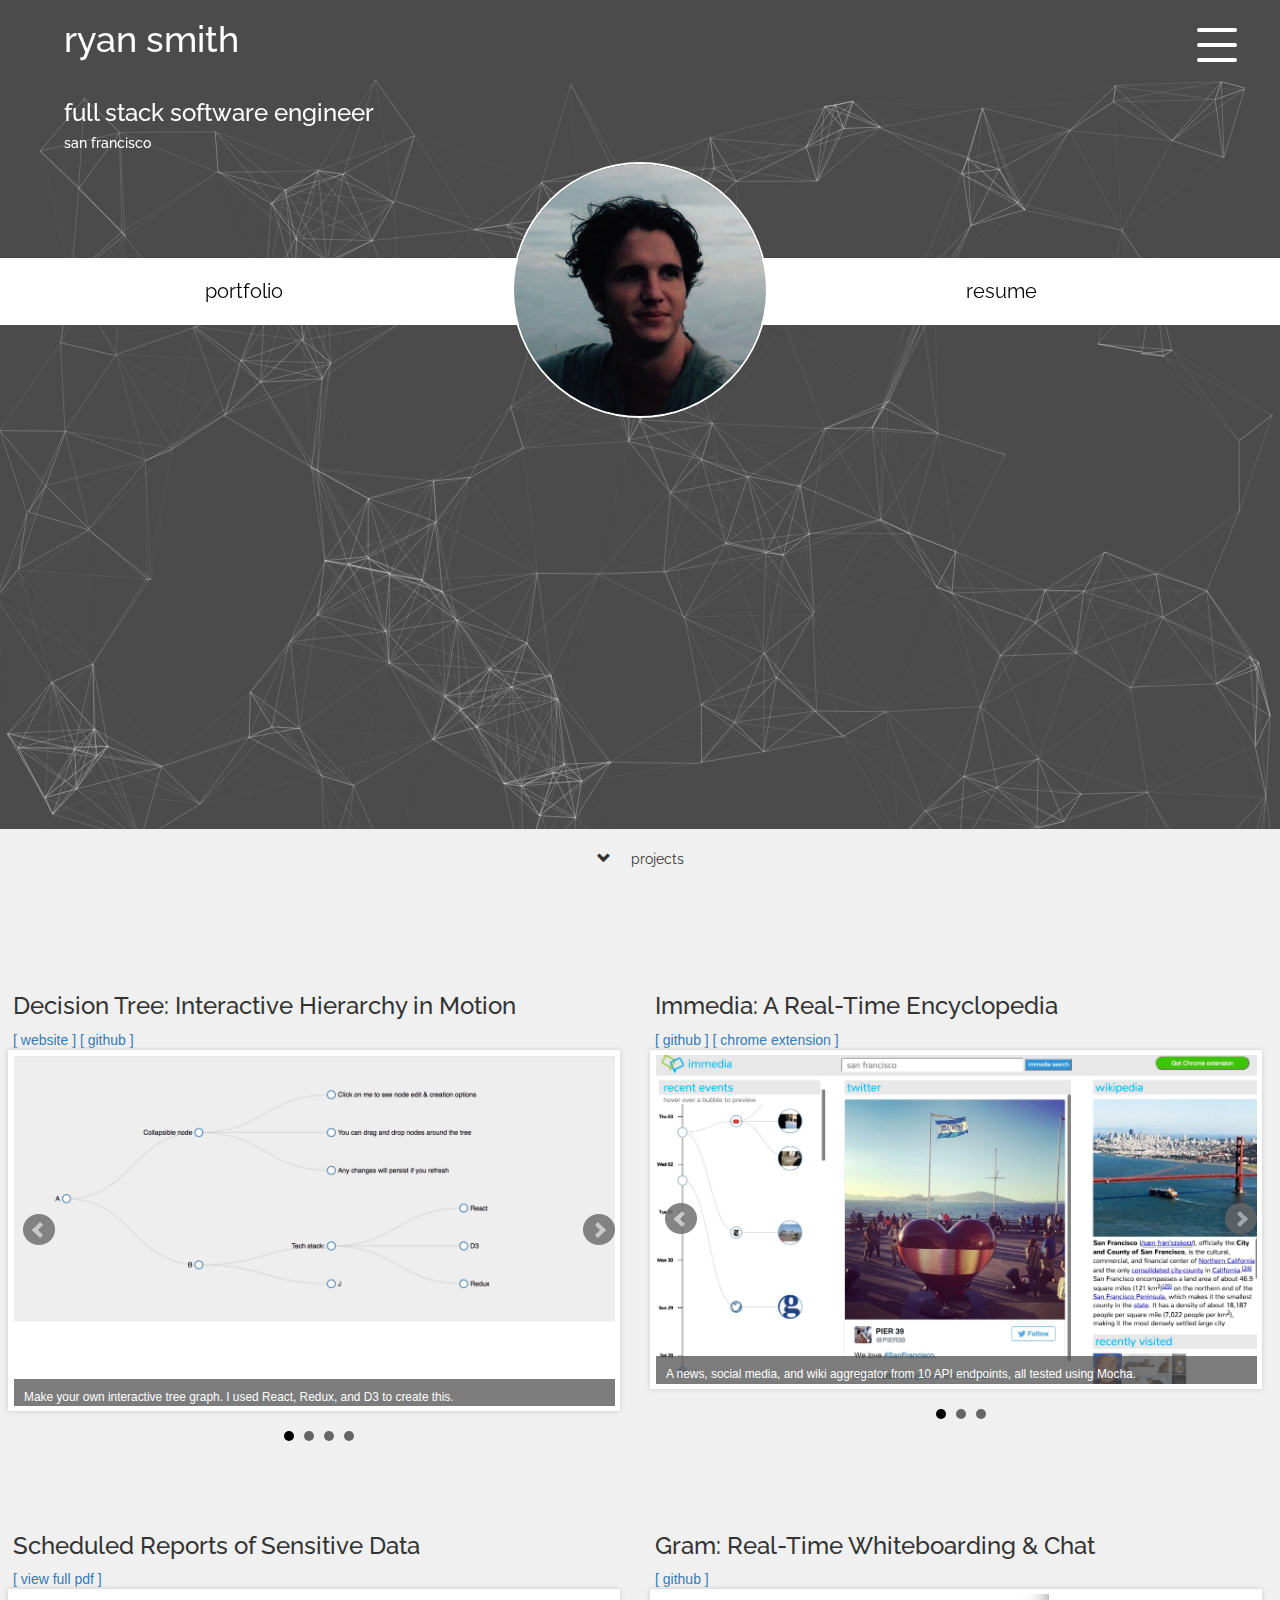
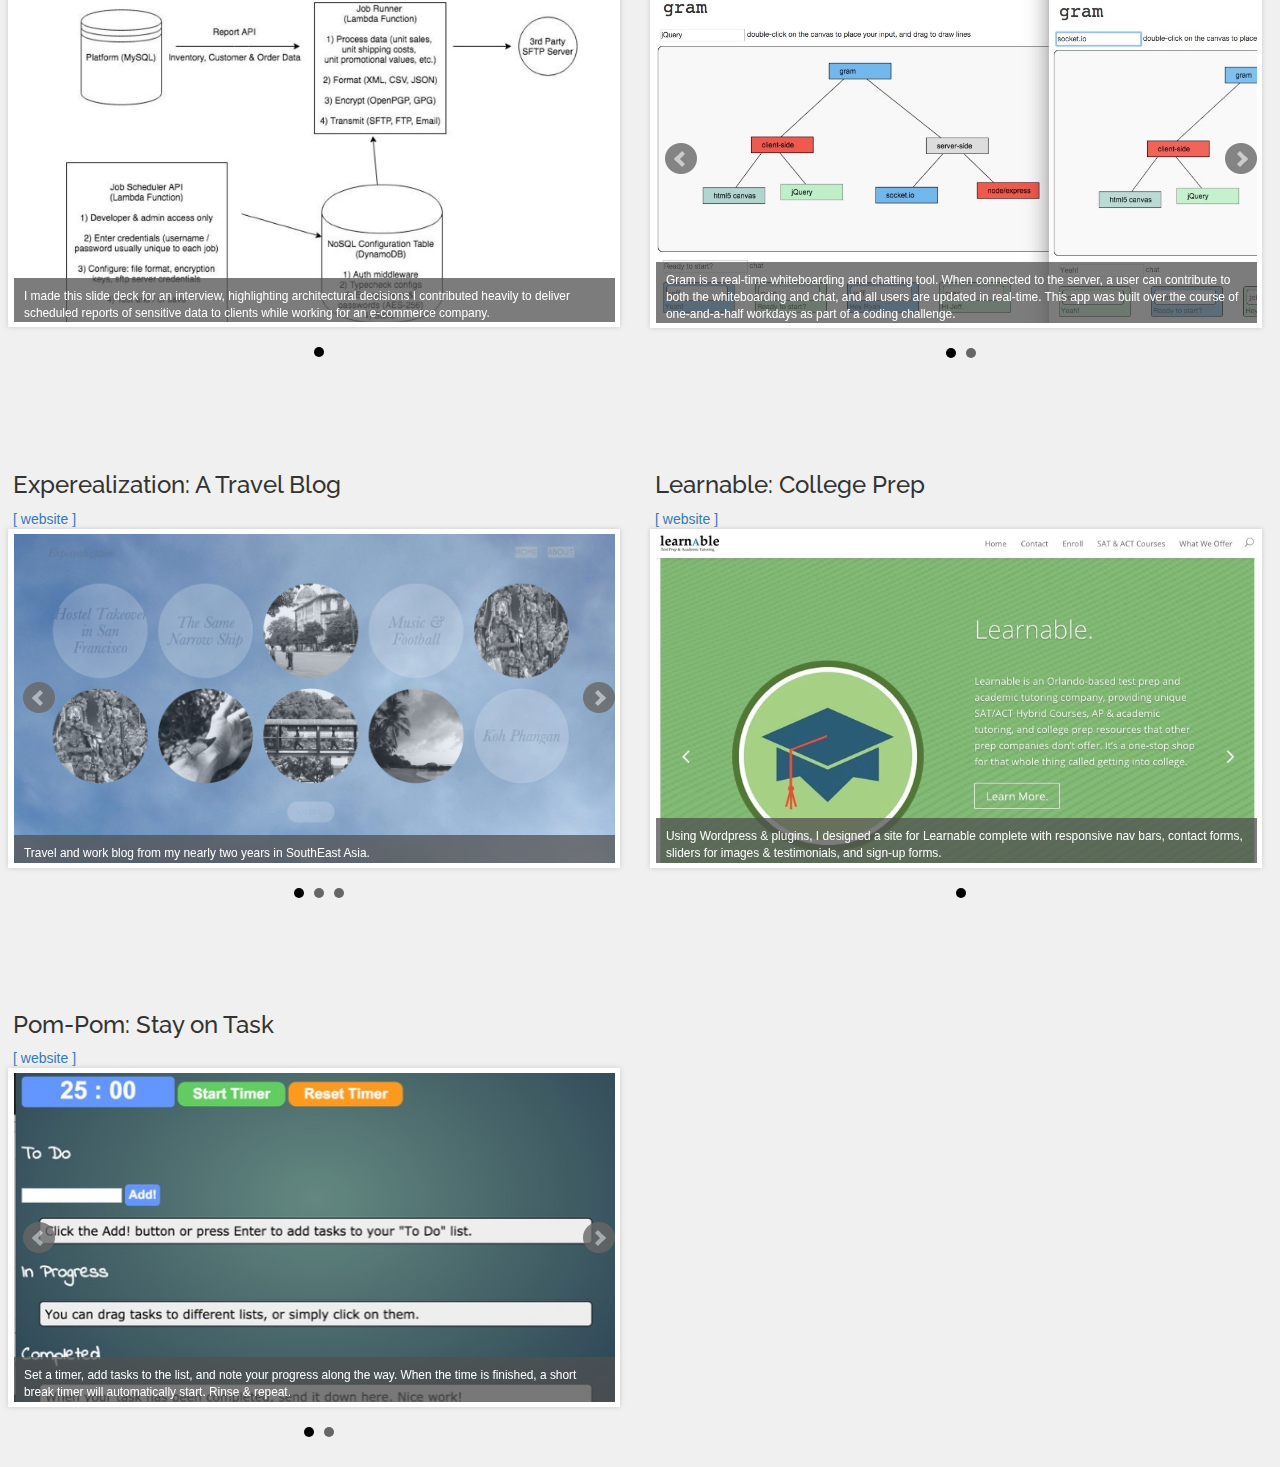
==== index.html @ ac46184a "remove broken links, reorder projects" ====
<html>
  <head>
    <title>Ryan Smith, Full Stack Software Engineer</title>
    
    <meta name="viewport" content="width=device-width, initial-scale=1.0, maximum-scale=1.0, user-scalable=no" />
    <meta name="MobileOptimized" content="width" />
    <meta name="HandheldFriendly" content="true" />

    <meta name="viewport" content="width=device-width, initial-scale=1.0, minimum-scale=1.0, user-scalable=no" />
    <meta name="MobileOptimized" content="width" />
    <meta name="HandheldFriendly" content="true" />

    <link rel='stylesheet' type='text/css' href='components/wow/css/libs/animate.css' />
    <link rel='stylesheet' type='text/css' href='components/bootstrap/dist/css/bootstrap.min.css' />
    <link rel='stylesheet' type='text/css' href='styles/styles.css' />
    <link href="components/jquery.bxslider/jquery.bxslider.css" rel="stylesheet" />
    <link href='https://fonts.googleapis.com/css?family=Volkhov' rel='stylesheet' type='text/css'>
    <link href='https://fonts.googleapis.com/css?family=Raleway' rel='stylesheet' type='text/css'>


  </head>

  <body>
      <div id='navbar'>
        <h1 class='welcome-text'>ryan smith</h1>
        <div class='open'><span class='cls'></span>
          <span>
            <ul class='sub-menu'>
              <li class='link-welcome'><p class='menu-text'>to the top!</p></li>
              <li class='link-portfolio'><p class='menu-text'>portfolio</p></li>
              <li class='link-resume'>
                <a class='menu-text' href='resume.pdf' target='_blank'>resume</a>
              </li>
            </ul>
          </span>
          <span class='cls'></span>
        </div>
      </div>
      
      <div id='welcome'>

        <div id="particles-js"></div>
        <h3 class='welcome-text sub-text'>full stack software engineer</h3>
        <h5 class='welcome-text sub-text'>san francisco</h5>
        
        <img class='img-circle portrait' src='./assets/ryan-smith.jpg'>
        <div id='welcome-panel'>
          <span class='welcome-text welcome-link left link-portfolio'>portfolio</span>
          <span class='welcome-text welcome-link right link-contact'>
            <a class='welcome-link' href='./assets/ryan-smith-resume-2021.pdf' target='_blank'>resume</a>
          </span>
        </div>
        <!-- <div id='d3chart'> -->
<!--         <div id='effect-radios'>
          <h4 class='welcome-text'>Choose Effect:</h4>
          <span class='radio-inline welcome-text'><input type='radio' name='optradio' value='particles'>particles</span>
          <span class='radio-inline welcome-text'><input type='radio' name='optradio' value='color-trail'>color trail</span>
          <span class='radio-inline welcome-text'><input type='radio' name='optradio' value='wavy-gravy'>wavy gravy</span>
        </div> -->
        
      </div>
      

      <div id='content' class='container-fluid'>

        <div class='text-center' id='down-to-projects'><span class='glyphicon glyphicon-chevron-down' id='down-arrow'></span>projects</div>

        <div id='projects'>

          <div class='project col-md-6' id='decision-tree'><h3 class='project-title'>Decision Tree: Interactive Hierarchy in Motion</h3>
            <a href='projects/decision-tree/index.html' target='_blank'>[ website ]</a>
            <a href='https://github.com/mtcrushmore/decision-tree' target='_blank'>[ github ]</a>
            <ul class="bxslider">
              <li><img src="assets/decision-tree/dt-1.jpg" title='Make your own interactive tree graph. I used React, Redux, and D3 to create this.' /></li>
              <li><img src="assets/decision-tree/dt-2.jpg" title='Freely create and edit nodes to fit your needs. Mark as complete or delete, or MOVE nodes around the tree.' /></li>
              <li><img src="assets/decision-tree/dt-3.jpg" title="Collapse nodes into easy-to-view subtrees. The more subnodes, the bigger the collapsed node will be." /></li>
              <li><img src="assets/decision-tree/dt-4.jpg" title="All interactions are redux actions, with a pre-state, dispatched action, and post-state." /></li>
            </ul>
          </div>

          <div class='project col-md-6'><h3 class='project-title'>Immedia: A Real-Time Encyclopedia</h3>
            <a href='https://github.com/The-Undefineds/immedia' target='_blank'>[ github ]</a>
            <a href='https://chrome.google.com/webstore/detail/immedia/ddmeolhbdfjcojlhhbhlanflfgpcfdeg?hl=en-US&gl=US' target='_blank'>
              [ chrome extension ]</a>
            <ul class="bxslider">
              <li><img src="assets/immedia/immedia1.jpg" title='A news, social media, and wiki aggregator from 10 API endpoints, all tested using Mocha.' /></li>
              <li><img src="assets/immedia/immedia2.jpg" title='Gorgeous, interactive content graphs and embedded content from the likes of Twitter and YouTube using D3.js & React.' /></li>
              <li><img src="assets/immedia/immedia3.jpg" title="A Chrome extension that embeds on all Wikipedia articles, blending Wikipedia's depth with Immedia's recency." /></li>
            </ul>
          </div>

          <div class='project col-md-6'><h3 class='project-title'>Scheduled Reports of Sensitive Data</h3>
            <a href='assets/ryan-smith-scheduled-reports.pdf' target='_blank'>[ view full pdf ]</a>
            <ul class="bxslider">
              <li><img src="assets/scheduled-reports/ryan-smith-scheduled-reports.jpg" title='I made this slide deck for an interview, highlighting architectural decisions I contributed heavily to deliver scheduled reports of sensitive data to clients while working for an e-commerce company.' /></li>
            </ul>
          </div>

          <div class='project col-md-6'><h3 class='project-title'>Gram: Real-Time Whiteboarding & Chat</h3>
            <a href='https://github.com/mtcrushmmore/gram' target='_blank'>[ github ]</a>
            <ul class="bxslider">
              <li><img src='assets/gram/gram1.jpg' title='Gram is a real-time whiteboarding and chatting tool. When connected to the server, a user can contribute to both the whiteboarding and chat, and all users are updated in real-time. This app was built over the course of one-and-a-half workdays as part of a coding challenge.'/></li>
              <li><img src='assets/gram/gram2.jpg' title='To achieve this cross-browser and cross-device functionality, Gram uses Node/Express and Socket.io on the back-end, and HTML5 Canvas, jQuery, and Socket.io on the front-end. '/></li>
            </ul>
          </div>

          <div class='project col-md-6'><h3 class='project-title'>Experealization: A Travel Blog</h3>
            <a href='http://experealization.wordpress.com' target='_blank'>[ website ]</a>
            <ul class="bxslider">
              <li><img src='assets/experealization/exp1.jpg' title='Travel and work blog from my nearly two years in SouthEast Asia.'/></li>
              <li><img src='assets/experealization/exp2.jpg' title='Designed using Wordpress, the blog chronicles stories and photography across seven countries.'/></li>
              <li><img src='assets/experealization/exp3.jpg' title='This site sparked my interest in web design.'/></li>
            </ul>
          </div>

          <div class='project col-md-6'><h3 class='project-title'>Learnable: College Prep</h3>
            <a target='_blank'>[ website ]</a>
            <ul class="bxslider">
              <li><img src='assets/learnable/learnable2.jpg' title='Using Wordpress & plugins, I designed a site for Learnable complete with responsive nav bars, contact forms, sliders for images & testimonials, and sign-up forms.'/></li>
            </ul>
          </div>

          <div class='project col-md-6'><h3 class='project-title'>Pom-Pom: Stay on Task</h3>
            <a href='projects/pom-pom/pompom.html' target='_blank'>[ website ]</a>
            <ul class="bxslider">
              <li><img src='assets/pompom/pompom1.jpg' title='Set a timer, add tasks to the list, and note your progress along the way. When the time is finished, a short break timer will automatically start. Rinse & repeat.'/></li>
              <li><img src='assets/pompom/pompom2.jpg' title='Simply click items in the list to move it to the next, or drag & drop. You can pause the timer if you need to. Built with jQuery & jQuery UI.'/></li>
            </ul>
          </div>

        </div>  

<!--     <div id='about' class='wow fadeInUp'>
        <img src='./assets/ryan-smith-contrast.jpg' class='img-circle myPhoto'>
        <h4 class='text black about-text'>
          <p>
            There is nothing better than thinking up something and then making it a reality. For me, it's making tools to help others create, connect, and share. After working in the education world for several years (including over a year in SE Asia teaching English), I moved out to San Francisco to pursue software engineering. I've worked on mission-critical, production-grade web applications ever since.

            My main drive is making lives easier for clients, end-users, and of course, developers, with intuitive experiences and tools that can multiply everything from end-user acquisition & conversion to developer productivity.
          </p>

          <p>This site was built from scratch using jQuery, Bootstrap, and ParticleJS.</p>
        </h4>
        
<!--         <div id='contact' class='wow fadeInUp'>
          <a class='col-md-3' href='mailto:ryanthesmith@gmail.com' alt='resume' class='text' target='_blank'><img style='margin-top: -8px' src='assets/footer/email.png' width='30%'></a>
          <a class='col-md-3' href='http://linkedin.com/in/helloimryansmith' alt='linkedIn' class='text' target='_blank'><img src='assets/footer/linkedin.png' width='45%' style='margin-top:-3%'></a>
          <a class='col-md-3' href='https://github.com/mtcrushmore' alt='github' class='text' target='_blank'><img src='assets/footer/github.png' width='60%' style='margin-left: -8%'></a>
        </div> -->

<!--         <div id='footer'>
          <h3 class='footer-text'> ryan smith | ryanthesmith@gmail.com | san francisco </h3>
        </div> -->
    </div> -->
  
  </div>


  </body>

  <script src='components/d3/d3.min.js'></script>
  <script src='components/jquery/dist/jquery.min.js'></script>
  <script src='components/wow/dist/wow.min.js'></script>
  <script src="components/jquery.bxslider/jquery.bxslider.min.js"></script>
  <script src="components/particles.js-master/particles.js"></script>

  
  <script src='app.js'></script>
  <!-- // <script src='particleMouse.js'></script> -->
  <!-- // <script src='d3chart.js'></script> -->
  <!-- // <script src='steamGraph.js'></script> -->

</html>
---- styles/styles.css ----
body {
  display: inline-block;
  height: 100%;
  /*padding-top: 80px;*/
}

.text {
  font-family: 'Volkhov', serif;
  color: white;
  margin: 5%;
}

.black {
  color:black;
}

canvas {
  width: 100%;
  z-index: -1;
  position: fixed;
}

img {
  max-width: 100%;
  height: auto;
  display: block;
}

#navbar {
  position: fixed;
  height: 80px;
  z-index: 5;
  width: 100%;
  background: rgba(30,30,30,0.8);
}

#welcome {
  top: 80px;
  width: 100%;
  height: 100%;
  background: rgba(30,30,30,0.8);
  position: fixed;
  overflow: scroll;
}

.welcome-text {
  /*font-family: 'Volkhov', serif;*/
  font-family: 'Raleway', sans-serif;
  color: white;
  margin-left: 5%;
}

.portrait {
  margin: 0 auto;
  width: 20%;
  /*z-index:-2;*/
  position: relative;
  border: solid white 2px;
}

#welcome-panel {
  width: 100%;
  margin: 0 auto;
  margin-top: -12.5%;
  background: white;
  padding: 1.5%;
}

.welcome-link,
.welcome-link:hover {
  color: black;
  font-size: 20px;
  cursor: pointer;
  text-decoration: none;
}

.left {
  margin-left: 15%;
}

.right {
  float: right;
  margin-right: 18%;
}

#effect-radios {
  margin-left: 5%;
  top: 90%;
}

#content {
  position: relative;
  top: 94%;
}

.container-fluid {
  margin: -17px;
}

#projects, #about {
  padding-top: 20px;
}

#projects {
  display: inline-block;
  background-color: #F0F0F0;
  width:100%;
}

#down-to-projects {
  background-color: #F0F0F0;
  font-family: 'Raleway', sans-serif;
  height: 60px;
  padding-top: 20px;
  cursor: pointer;
}

#down-arrow {
  margin-right: 20px;
}

#projects #decision-tree {
  height: 475px;
}

.project-title {
  font-family: 'Raleway', sans-serif;
}

.project {
  margin-top: 5%;
}

.col-md-3 {
  margin-top: 5%;
}

.contact-text {
  font-family: 'Raleway', sans-serif;
  color: white;
  position: absolute;
  margin: 20px;
  margin-top: -5%;
}

#about {
  background: url('http://maintenance.io/wp-content/uploads/2014/09/Blurred-Background1.jpg');
  position: relative;
  padding: 2%;
}

.about-text {
  margin: 5%;
  margin-top: 15%;
}

#contact {
  margin-bottom:10%;
  margin-left:10%;
  /*margin-top: 7%;*/
  height: 200px;
  width: 100%;
  display: inline-block;
}

.myPhoto {
  float:left;
  margin: 5%;
  margin-top: 15%;
}

li {
  margin-left: -39px;
}

#footer {
  /*position: fixed;*/
  /*height: 80px;*/
  /*margin-left: -15%;*/
  z-index: 5;
  width: 100%;
  /*height: 60%;*/
  margin-bottom: 50%;
  background: rgba(30,30,30,0.8);
  float: bottom;
}

.open {
  position: fixed;
  top: 15px;
  right: 40px;
  width: 50px;
  height: 50px;
  display: block;
  cursor: pointer;
  transition: opacity 0.2s linear;
  z-index: 100;
}

.open:hover { 
  opacity: 0.8; 
}

.open span {
  display: block;
  float: left;
  clear: both;
  height: 4px;
  width: 40px;
  border-radius: 40px;
  background: #fff;
  position: absolute;
  right: 3px;
  top: 3px;
  overflow: hidden;
  transition: all 0.4s ease;
}

.open span:nth-child(1) {
  margin-top: 10px;
  /*z-index: 9;*/
}

.open span:nth-child(2) { margin-top: 25px; }

.open span:nth-child(3) { margin-top: 40px; }

.sub-menu {
  transition: all 0.8s cubic-bezier(0.68, -0.55, 0.265, 1.55);
  height: 0;
  width: 0;
  right: 0;
  top: 0;
  position: absolute;
  background-color: rgba(30,30,30,0.5);
  border-radius: 50%;
  z-index: 18;
  overflow: hidden;
}

.sub-menu li {
  display: block;
  float: right;
  clear: both;
  height: auto;
  margin-right: -160px;
  transition: all 0.5s cubic-bezier(0.68, -0.55, 0.265, 1.55);
}

.sub-menu li:first-child { margin-top: 180px; }

.sub-menu li:nth-child(1) { -webkit-transition-delay: 0.05s; }

.sub-menu li:nth-child(2) { -webkit-transition-delay: 0.10s; }

.sub-menu li:nth-child(3) { -webkit-transition-delay: 0.15s; }

.sub-menu li:nth-child(4) { -webkit-transition-delay: 0.20s; }

.sub-menu li:nth-child(5) { -webkit-transition-delay: 0.25s; }

.menu-text,
.menu-text:hover {
  color: #fff;
  font-family: 'Lato', Arial, Helvetica, sans-serif;
  font-size: 16px;
  width: 100%;
  display: block;
  float: left;
  line-height: 40px;
  margin-top: 20px;
  text-decoration: none!important;
}

.opened .sub-menu {
  opacity: 1;
  height: 400px;
  width: 400px;
}

.opened span:nth-child(2) { overflow: visible; }

.opened span:nth-child(1),
.opened span:nth-child(3) {
  z-index: 100;
  transform: rotate(45deg);
}

.opened span:nth-child(1) { transform: rotate(45deg) translateY(12px) translateX(12px); }

.opened span:nth-child(2) {
  height: 400px;
  width: 400px;
  right: -160px;
  top: -160px;
  border-radius: 50%;
  background-color: rgba(30,30,30,0.5);
}

.opened span:nth-child(3) { transform: rotate(-45deg) translateY(-10px) translateX(10px); }

.opened li { margin-right: 168px; }

/*rect {
  fill: none;
  pointer-events: all;
}

circle {
  fill: none;
  stroke-width: 2.5px;
}*/

/*.link {
  fill: none;
  stroke: #666;
  stroke-width: 1.5px;
}*/

/*.node circle {
  fill: #ccc;
  stroke: #fff;
  stroke-width: 1.5px;
}*/

/*text {
  font: 14px sans-serif white;
  fill: white;
  pointer-events: none;
}*/

/*.nodes circle {
  cursor: pointer;
}*/

/*.link, .arc {
  fill: none;
  stroke: #ccc;
  stroke-width: 0px;
}*/

/*#d3chart {
  margin-top: -10%;
}*/
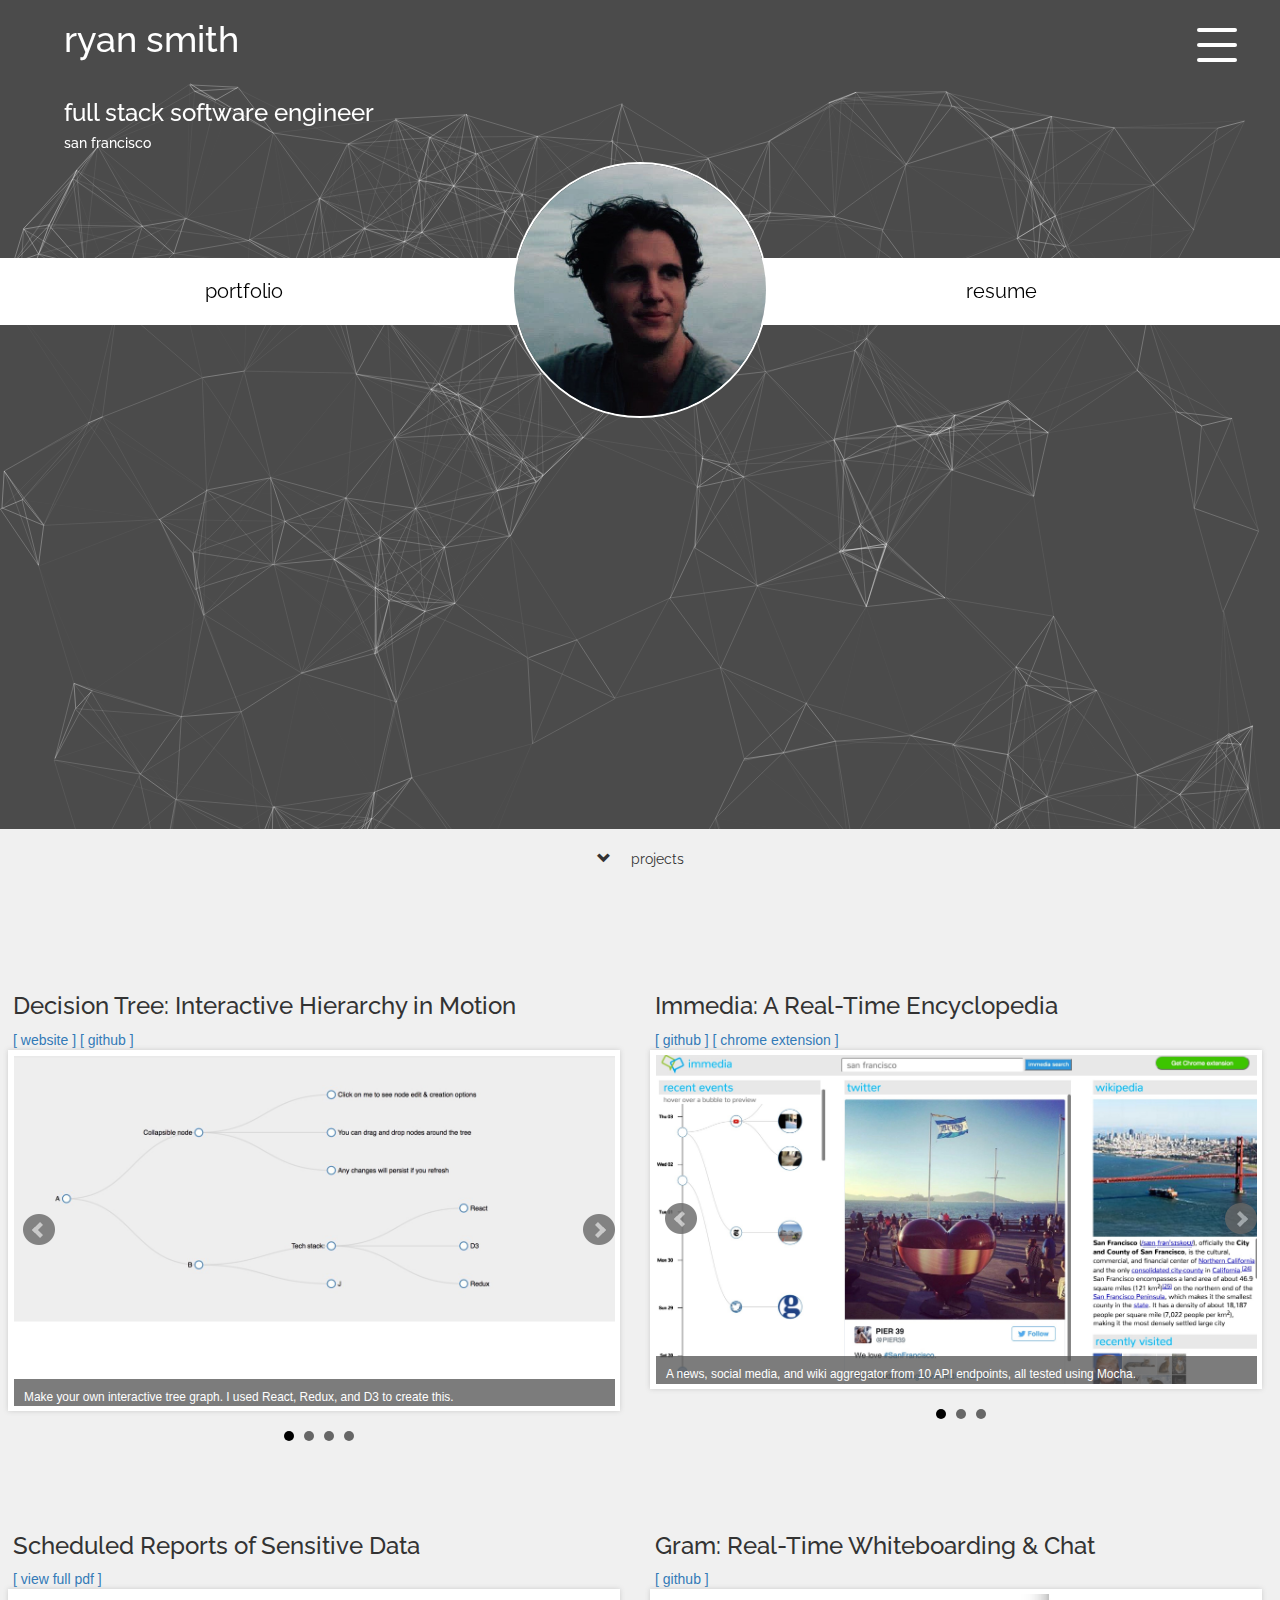
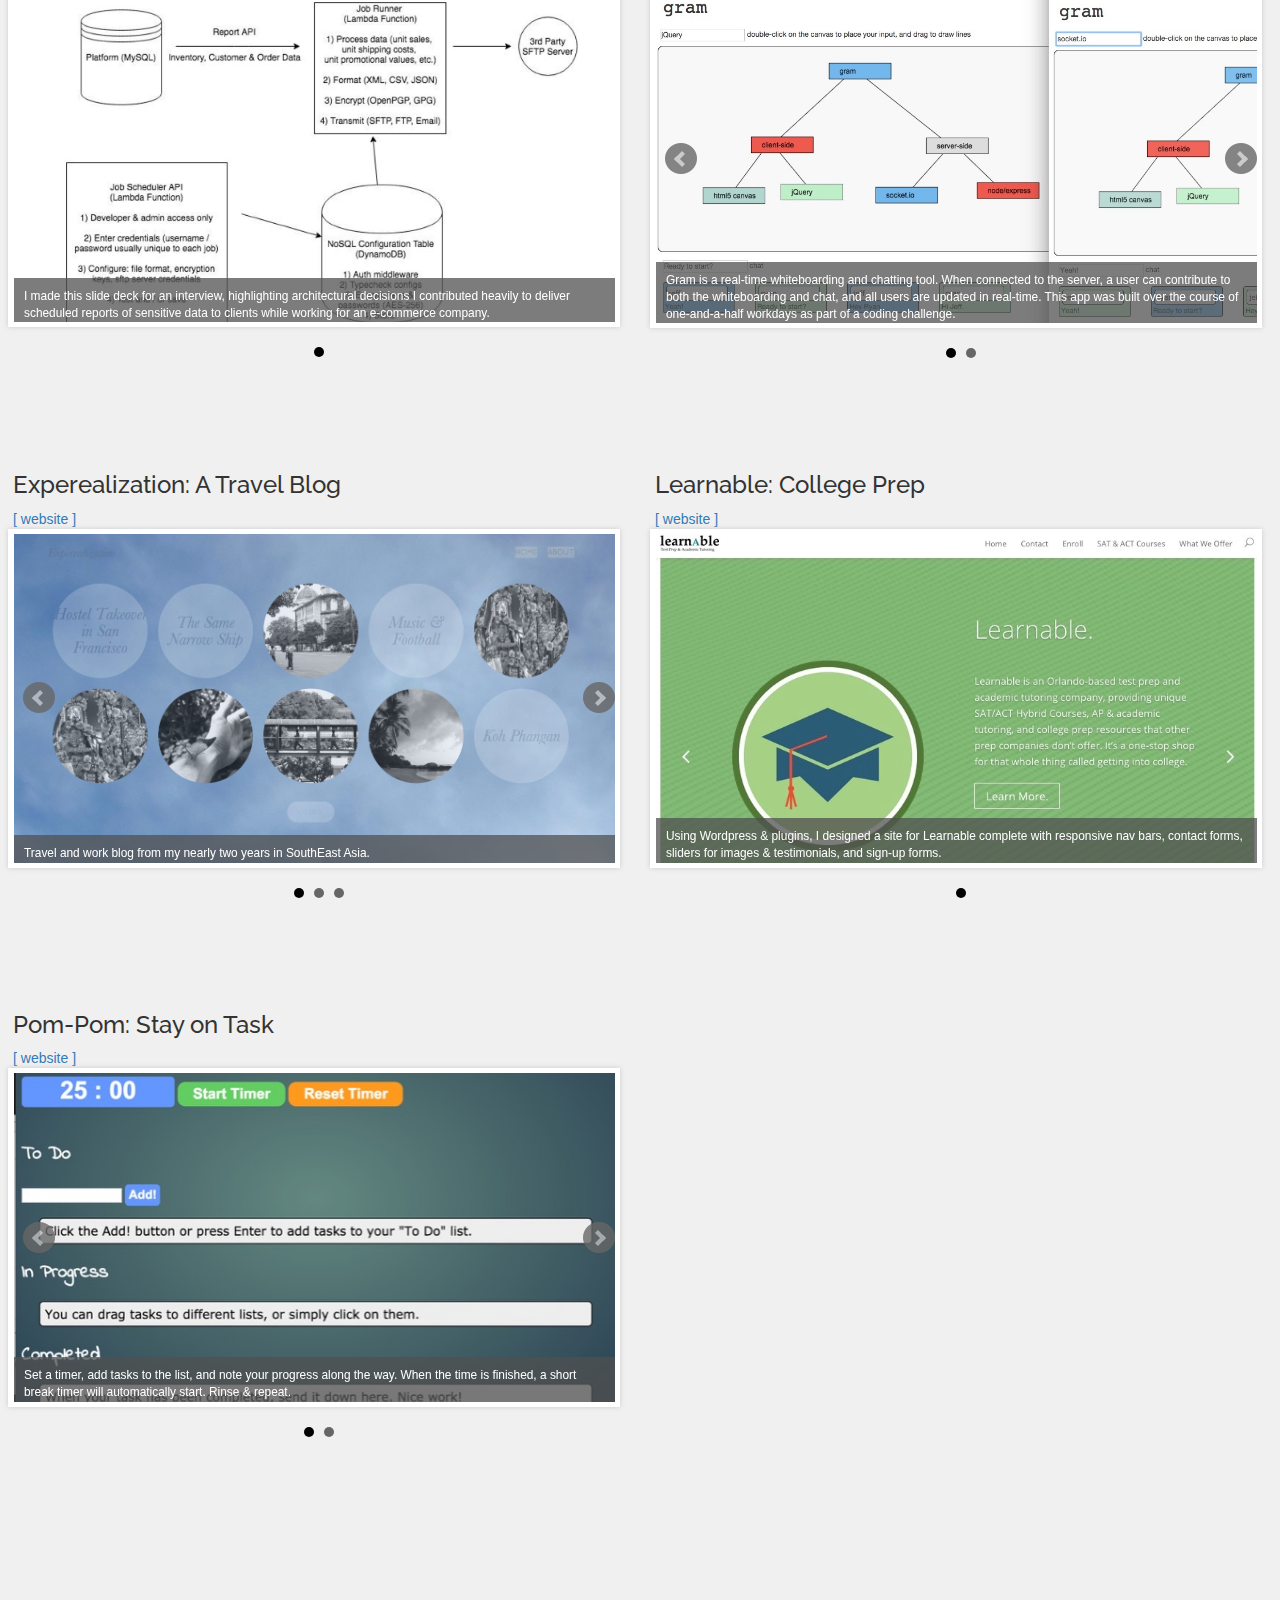
==== commit cd1df04e: "add github & linkedin links" ====
--- a/index.html
+++ b/index.html
@@ -128,31 +128,12 @@
             </ul>
           </div>
 
+          <div id='contact' class='wow fadeInUp project'>
+            <a class='col-md-6' href='http://linkedin.com/in/helloimryansmith' alt='linkedIn' class='text' target='_blank'><img src='assets/footer/linkedin.png' width='45%' style='margin:-3% 0 0 5%'></a>
+            <a class='col-md-6' href='https://github.com/mtcrushmore' alt='github' class='text' target='_blank'><img src='assets/footer/github.png' width='25%' style='margin: -8% 25% 0 0'></a>
+          </div>
+
         </div>  
-
-<!--     <div id='about' class='wow fadeInUp'>
-        <img src='./assets/ryan-smith-contrast.jpg' class='img-circle myPhoto'>
-        <h4 class='text black about-text'>
-          <p>
-            There is nothing better than thinking up something and then making it a reality. For me, it's making tools to help others create, connect, and share. After working in the education world for several years (including over a year in SE Asia teaching English), I moved out to San Francisco to pursue software engineering. I've worked on mission-critical, production-grade web applications ever since.
-
-            My main drive is making lives easier for clients, end-users, and of course, developers, with intuitive experiences and tools that can multiply everything from end-user acquisition & conversion to developer productivity.
-          </p>
-
-          <p>This site was built from scratch using jQuery, Bootstrap, and ParticleJS.</p>
-        </h4>
-        
-<!--         <div id='contact' class='wow fadeInUp'>
-          <a class='col-md-3' href='mailto:ryanthesmith@gmail.com' alt='resume' class='text' target='_blank'><img style='margin-top: -8px' src='assets/footer/email.png' width='30%'></a>
-          <a class='col-md-3' href='http://linkedin.com/in/helloimryansmith' alt='linkedIn' class='text' target='_blank'><img src='assets/footer/linkedin.png' width='45%' style='margin-top:-3%'></a>
-          <a class='col-md-3' href='https://github.com/mtcrushmore' alt='github' class='text' target='_blank'><img src='assets/footer/github.png' width='60%' style='margin-left: -8%'></a>
-        </div> -->
-
-<!--         <div id='footer'>
-          <h3 class='footer-text'> ryan smith | ryanthesmith@gmail.com | san francisco </h3>
-        </div> -->
-    </div> -->
-  
   </div>
 
 
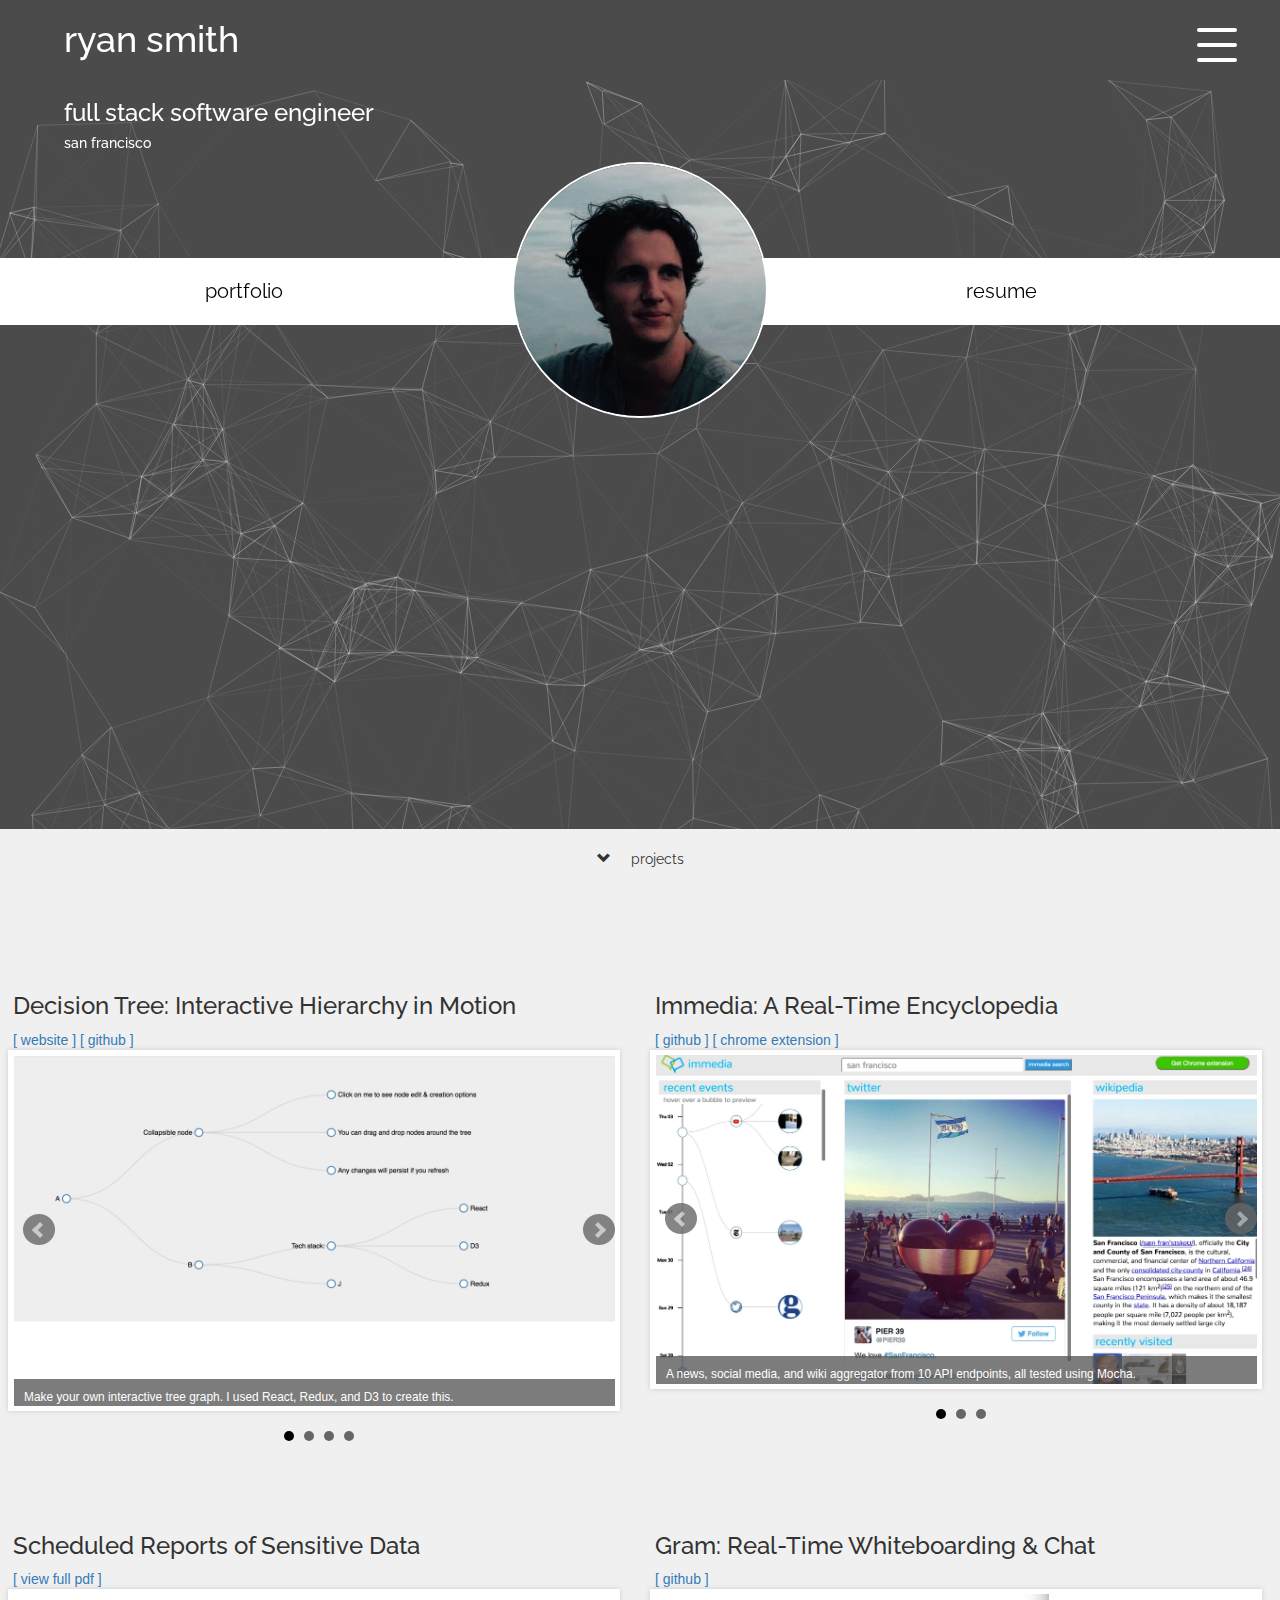
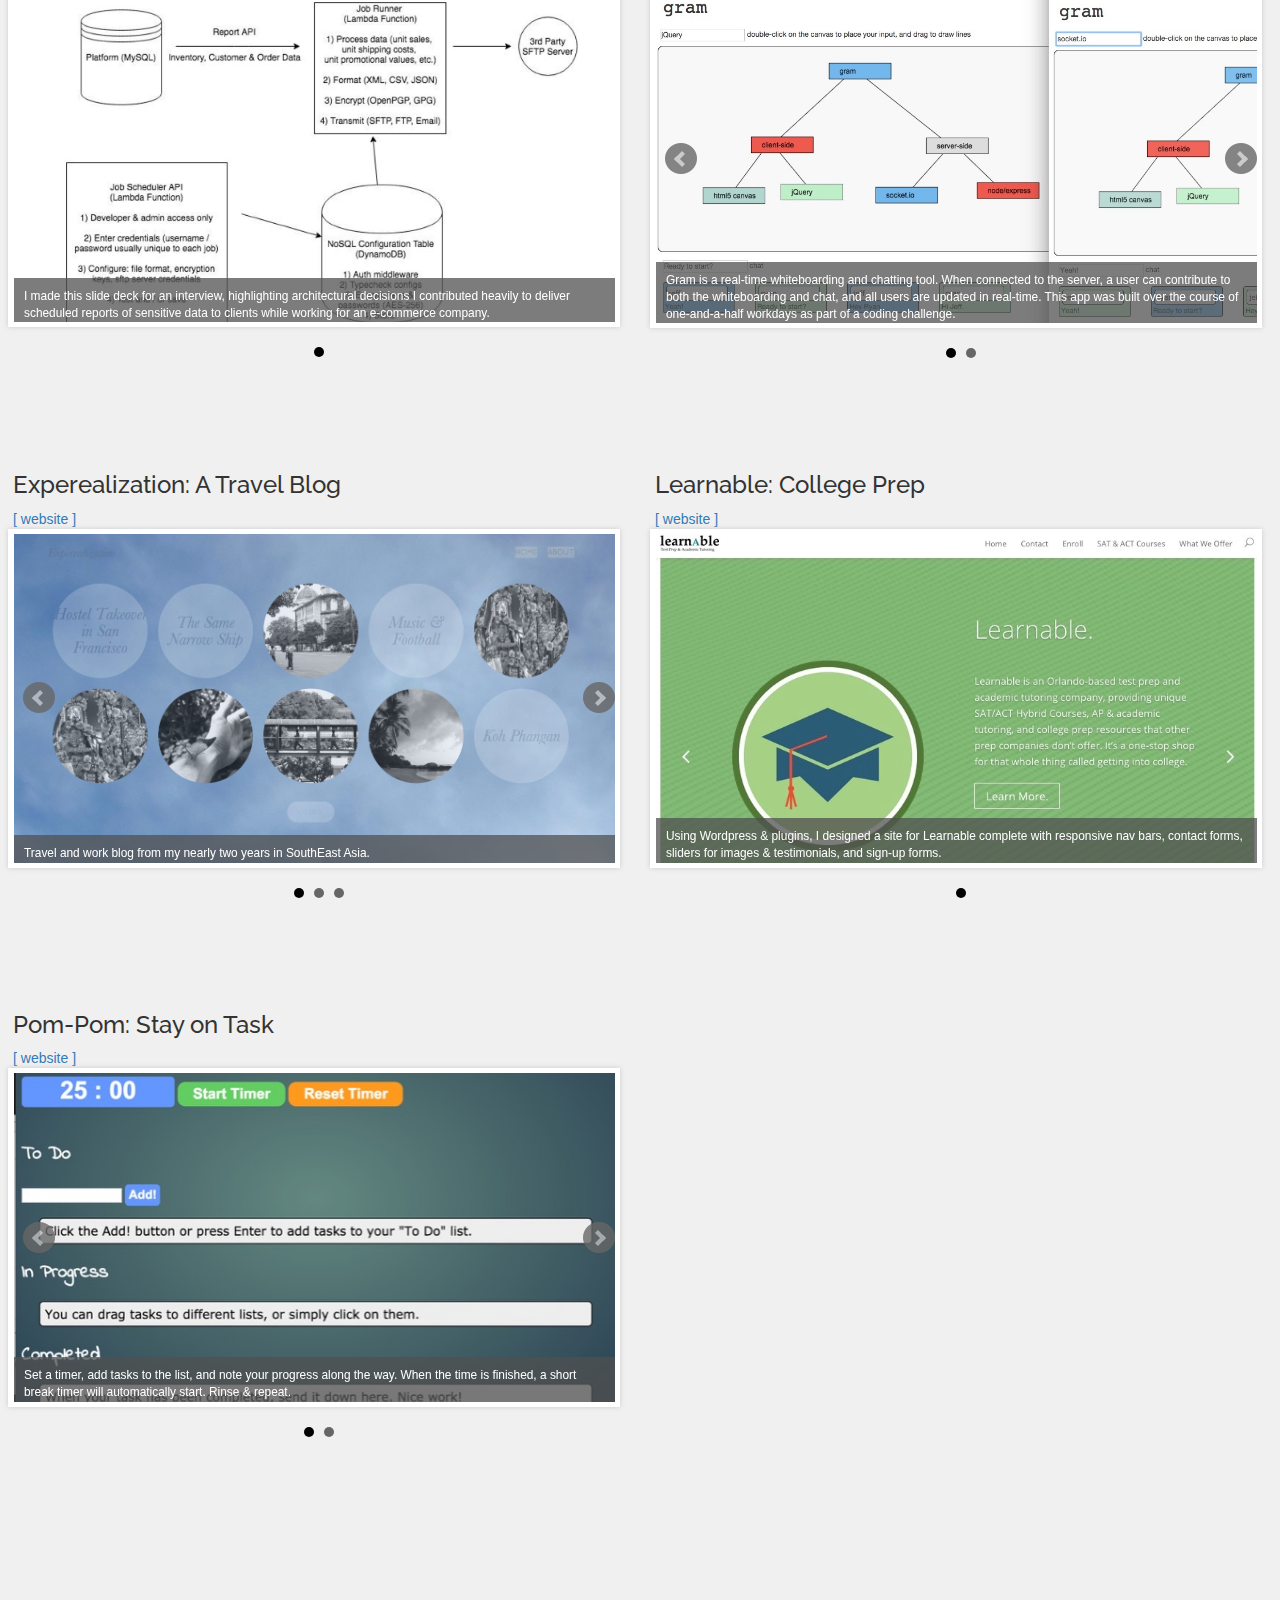
==== commit f930c86c: "fix top nav resume link" ====
--- a/index.html
+++ b/index.html
@@ -29,7 +29,7 @@
               <li class='link-welcome'><p class='menu-text'>to the top!</p></li>
               <li class='link-portfolio'><p class='menu-text'>portfolio</p></li>
               <li class='link-resume'>
-                <a class='menu-text' href='resume.pdf' target='_blank'>resume</a>
+                <a class='menu-text' href='./assets/ryan-smith-resume-2021.pdf' target='_blank'>resume</a>
               </li>
             </ul>
           </span>
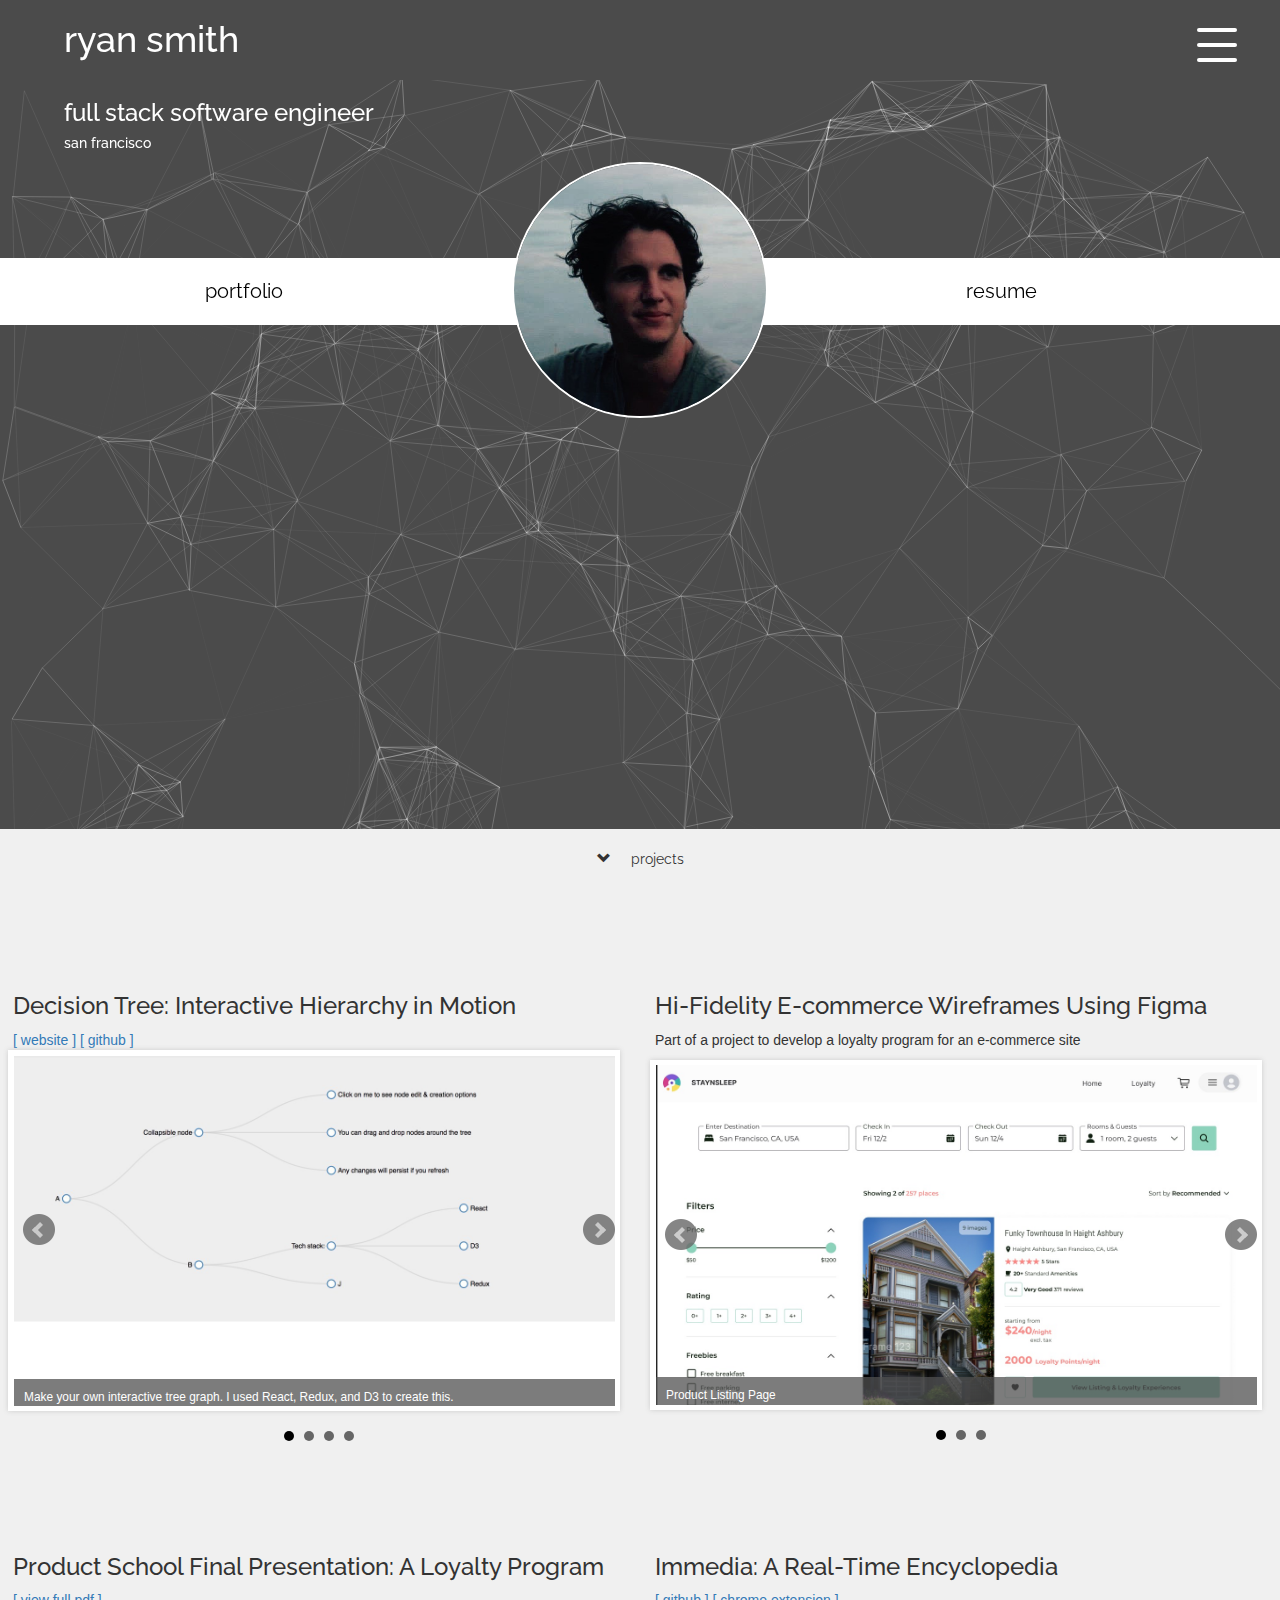
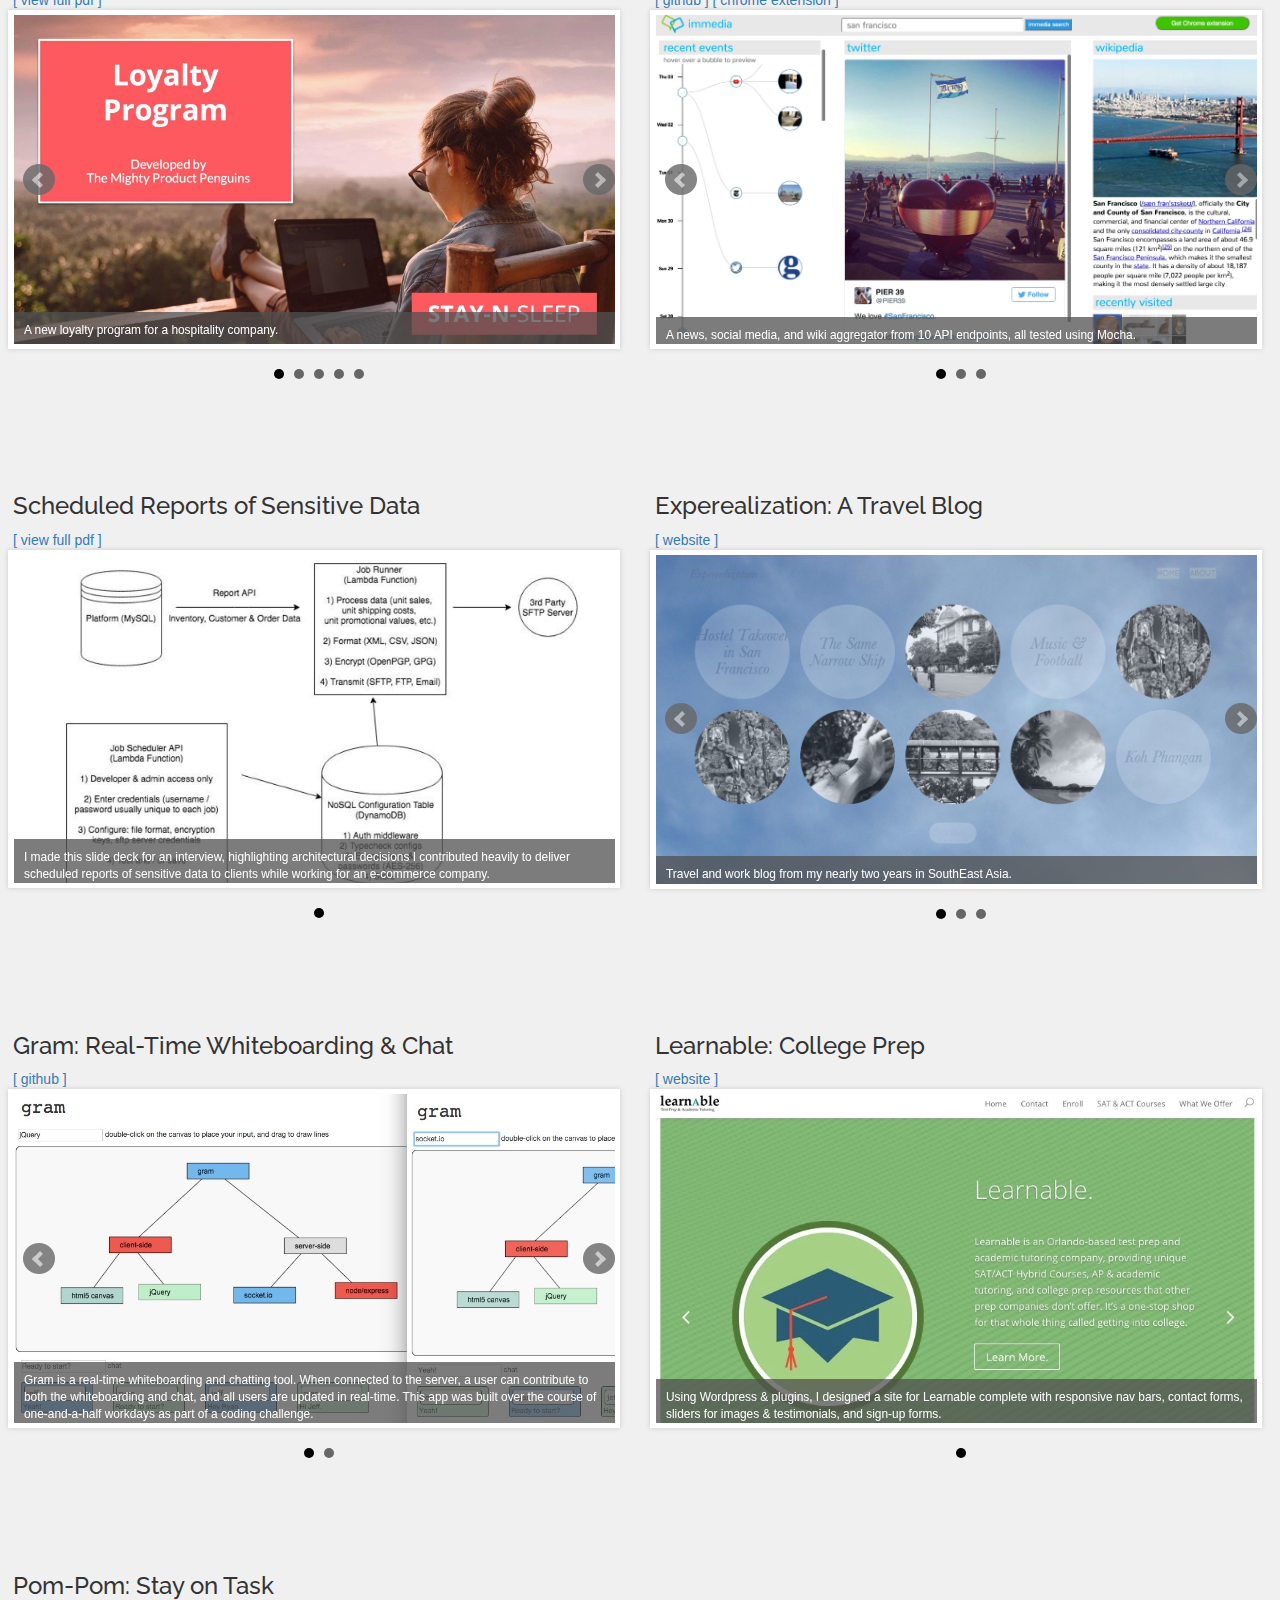
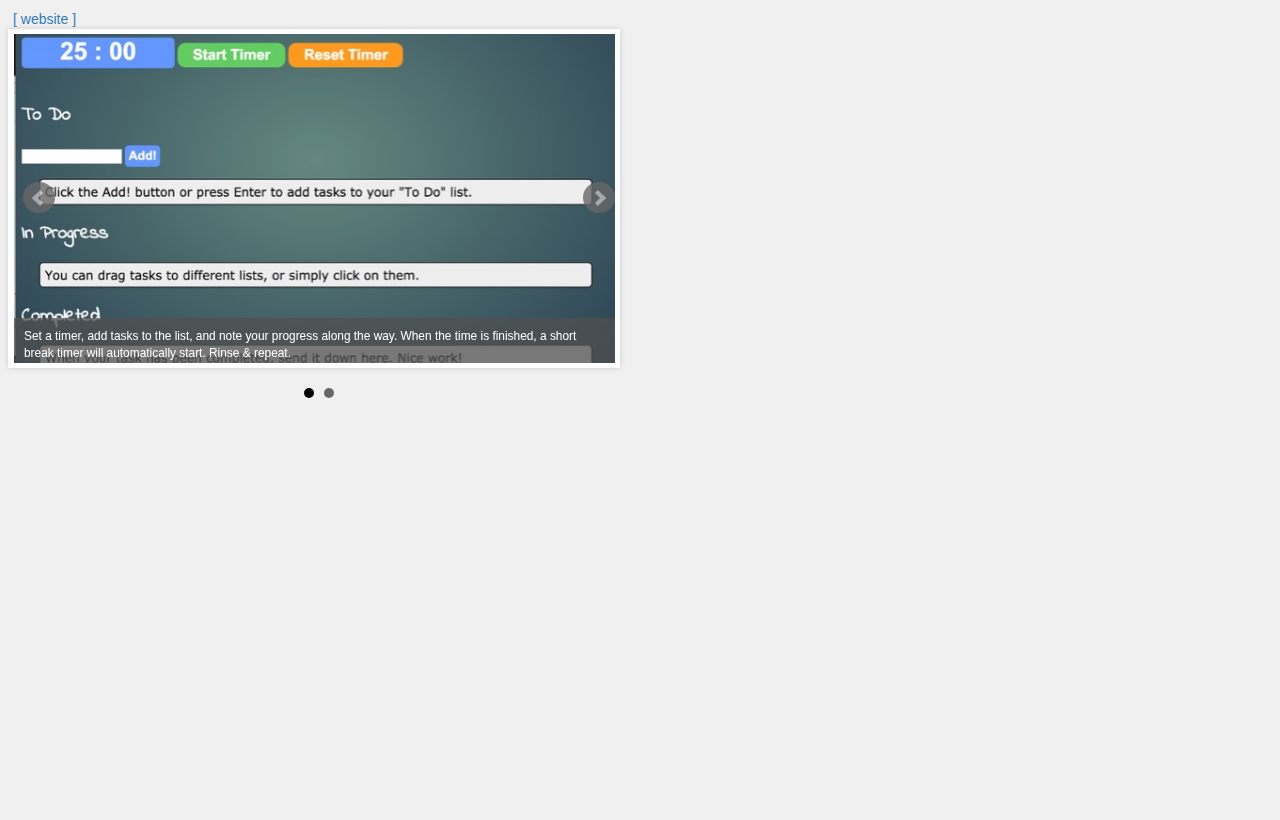
==== commit d607e1e5: "add product pres & wireframes" ====
--- a/index.html
+++ b/index.html
@@ -29,7 +29,7 @@
               <li class='link-welcome'><p class='menu-text'>to the top!</p></li>
               <li class='link-portfolio'><p class='menu-text'>portfolio</p></li>
               <li class='link-resume'>
-                <a class='menu-text' href='./assets/ryan-smith-resume-2021.pdf' target='_blank'>resume</a>
+                <a class='menu-text' href='./assets/ryan-smith-resume-2023.pdf' target='_blank'>resume</a>
               </li>
             </ul>
           </span>
@@ -47,7 +47,7 @@
         <div id='welcome-panel'>
           <span class='welcome-text welcome-link left link-portfolio'>portfolio</span>
           <span class='welcome-text welcome-link right link-contact'>
-            <a class='welcome-link' href='./assets/ryan-smith-resume-2021.pdf' target='_blank'>resume</a>
+            <a class='welcome-link' href='./assets/ryan-smith-resume-2023.pdf' target='_blank'>resume</a>
           </span>
         </div>
         <!-- <div id='d3chart'> -->
@@ -78,6 +78,26 @@
             </ul>
           </div>
 
+          <div class='project col-md-6'><h3 class='project-title'>Hi-Fidelity E-commerce Wireframes Using Figma</h3>
+            <div style="height: 30px">Part of a project to develop a loyalty program for an e-commerce site</div>
+            <ul class="bxslider">
+              <li><img src="assets/product-school/figma-1.jpg" title='Product Listing Page' /></li>
+              <li><img src="assets/product-school/figma-2.jpg" title='Corporate Admin Dashboard' /></li>
+              <li><img src="assets/product-school/figma-3.jpg" title='Prototype of Landing Page & Login/Signup Workflows' /></li>
+            </ul>
+          </div>
+
+          <div class='project col-md-6'><h3 class='project-title'>Product School Final Presentation: A Loyalty Program</h3>
+            <a href='assets/product-school/product-school-presentation.pdf' target='_blank'>[ view full pdf ]</a>
+            <ul class="bxslider">
+              <li><img src="assets/product-school/product-school-presentation-main.jpg" title='A new loyalty program for a hospitality company.' /></li>
+              <li><img src="assets/product-school/product-school-presentation-1.jpg" title='' /></li>
+              <li><img src="assets/product-school/product-school-presentation-2.jpg" title='' /></li>
+              <li><img src="assets/product-school/product-school-presentation-3.jpg" title='' /></li>
+              <li><img src="assets/product-school/product-school-presentation-4.jpg" title='' /></li>
+            </ul>
+          </div>
+
           <div class='project col-md-6'><h3 class='project-title'>Immedia: A Real-Time Encyclopedia</h3>
             <a href='https://github.com/The-Undefineds/immedia' target='_blank'>[ github ]</a>
             <a href='https://chrome.google.com/webstore/detail/immedia/ddmeolhbdfjcojlhhbhlanflfgpcfdeg?hl=en-US&gl=US' target='_blank'>
@@ -96,20 +116,20 @@
             </ul>
           </div>
 
-          <div class='project col-md-6'><h3 class='project-title'>Gram: Real-Time Whiteboarding & Chat</h3>
-            <a href='https://github.com/mtcrushmmore/gram' target='_blank'>[ github ]</a>
-            <ul class="bxslider">
-              <li><img src='assets/gram/gram1.jpg' title='Gram is a real-time whiteboarding and chatting tool. When connected to the server, a user can contribute to both the whiteboarding and chat, and all users are updated in real-time. This app was built over the course of one-and-a-half workdays as part of a coding challenge.'/></li>
-              <li><img src='assets/gram/gram2.jpg' title='To achieve this cross-browser and cross-device functionality, Gram uses Node/Express and Socket.io on the back-end, and HTML5 Canvas, jQuery, and Socket.io on the front-end. '/></li>
-            </ul>
-          </div>
-
           <div class='project col-md-6'><h3 class='project-title'>Experealization: A Travel Blog</h3>
             <a href='http://experealization.wordpress.com' target='_blank'>[ website ]</a>
             <ul class="bxslider">
               <li><img src='assets/experealization/exp1.jpg' title='Travel and work blog from my nearly two years in SouthEast Asia.'/></li>
               <li><img src='assets/experealization/exp2.jpg' title='Designed using Wordpress, the blog chronicles stories and photography across seven countries.'/></li>
               <li><img src='assets/experealization/exp3.jpg' title='This site sparked my interest in web design.'/></li>
+            </ul>
+          </div>
+
+          <div class='project col-md-6'><h3 class='project-title'>Gram: Real-Time Whiteboarding & Chat</h3>
+            <a href='https://github.com/mtcrushmmore/gram' target='_blank'>[ github ]</a>
+            <ul class="bxslider">
+              <li><img src='assets/gram/gram1.jpg' title='Gram is a real-time whiteboarding and chatting tool. When connected to the server, a user can contribute to both the whiteboarding and chat, and all users are updated in real-time. This app was built over the course of one-and-a-half workdays as part of a coding challenge.'/></li>
+              <li><img src='assets/gram/gram2.jpg' title='To achieve this cross-browser and cross-device functionality, Gram uses Node/Express and Socket.io on the back-end, and HTML5 Canvas, jQuery, and Socket.io on the front-end. '/></li>
             </ul>
           </div>
 
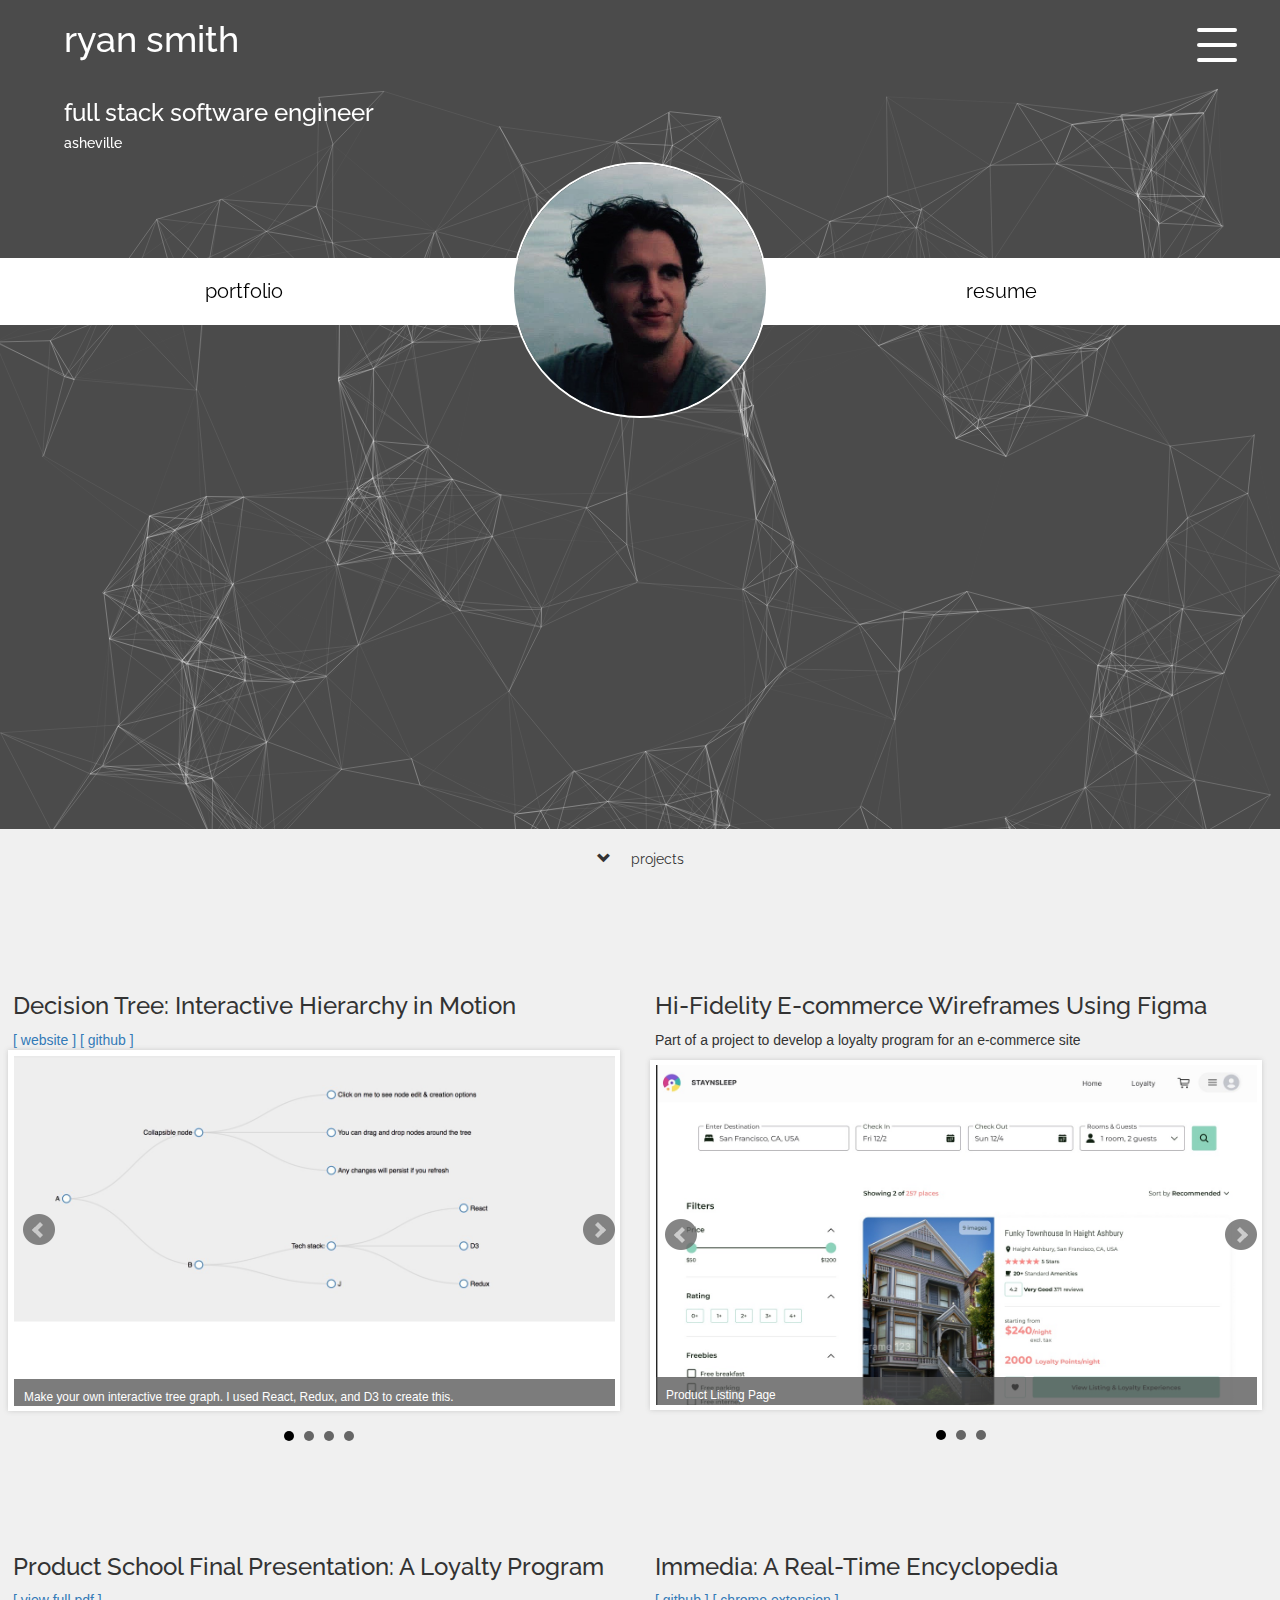
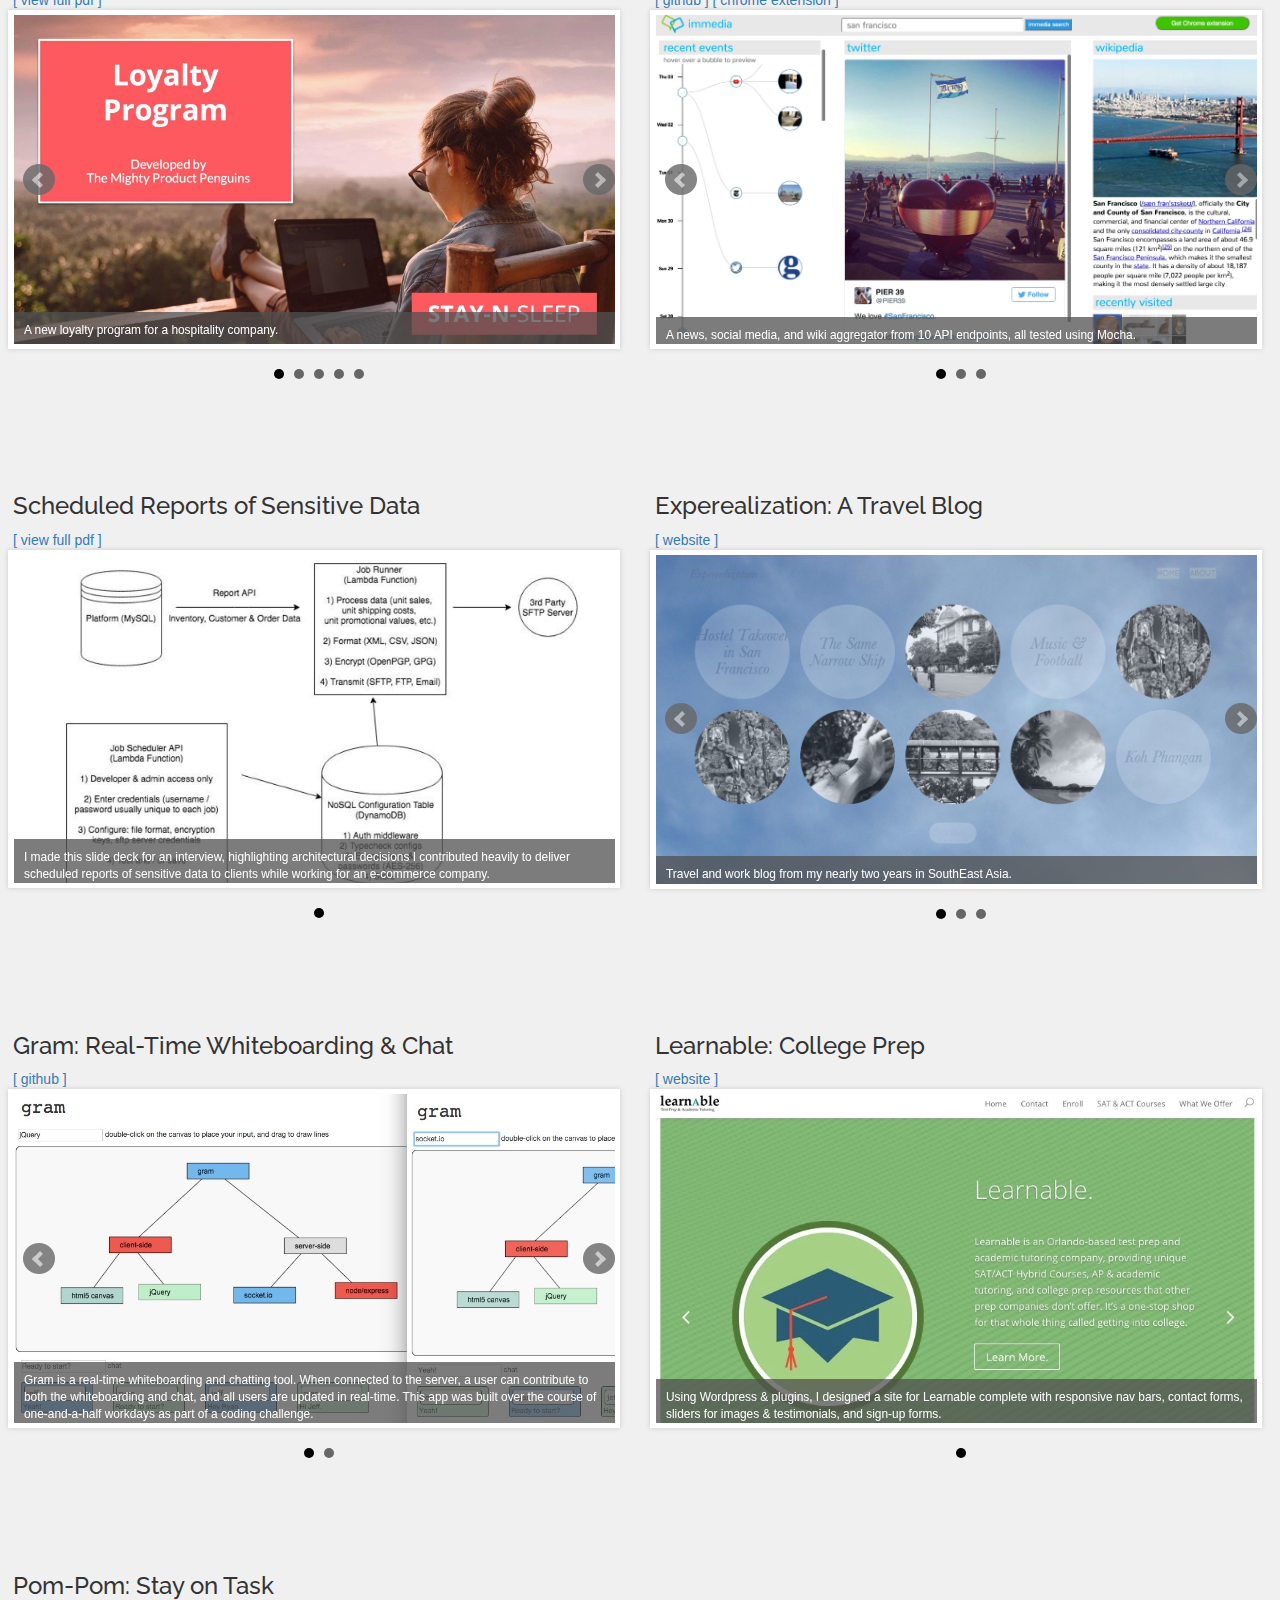
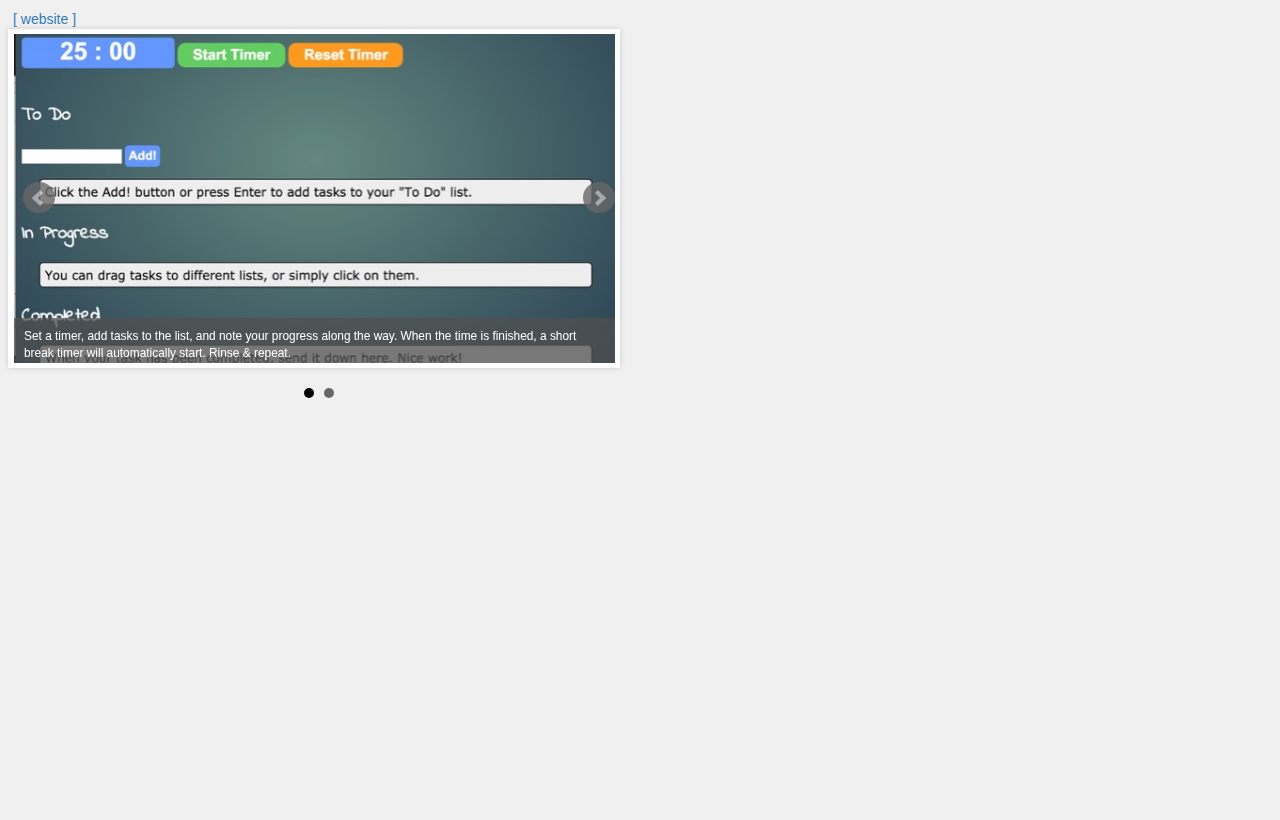
==== commit cad550cd: "change home locale" ====
--- a/index.html
+++ b/index.html
@@ -41,7 +41,7 @@
 
         <div id="particles-js"></div>
         <h3 class='welcome-text sub-text'>full stack software engineer</h3>
-        <h5 class='welcome-text sub-text'>san francisco</h5>
+        <h5 class='welcome-text sub-text'>asheville</h5>
         
         <img class='img-circle portrait' src='./assets/ryan-smith.jpg'>
         <div id='welcome-panel'>
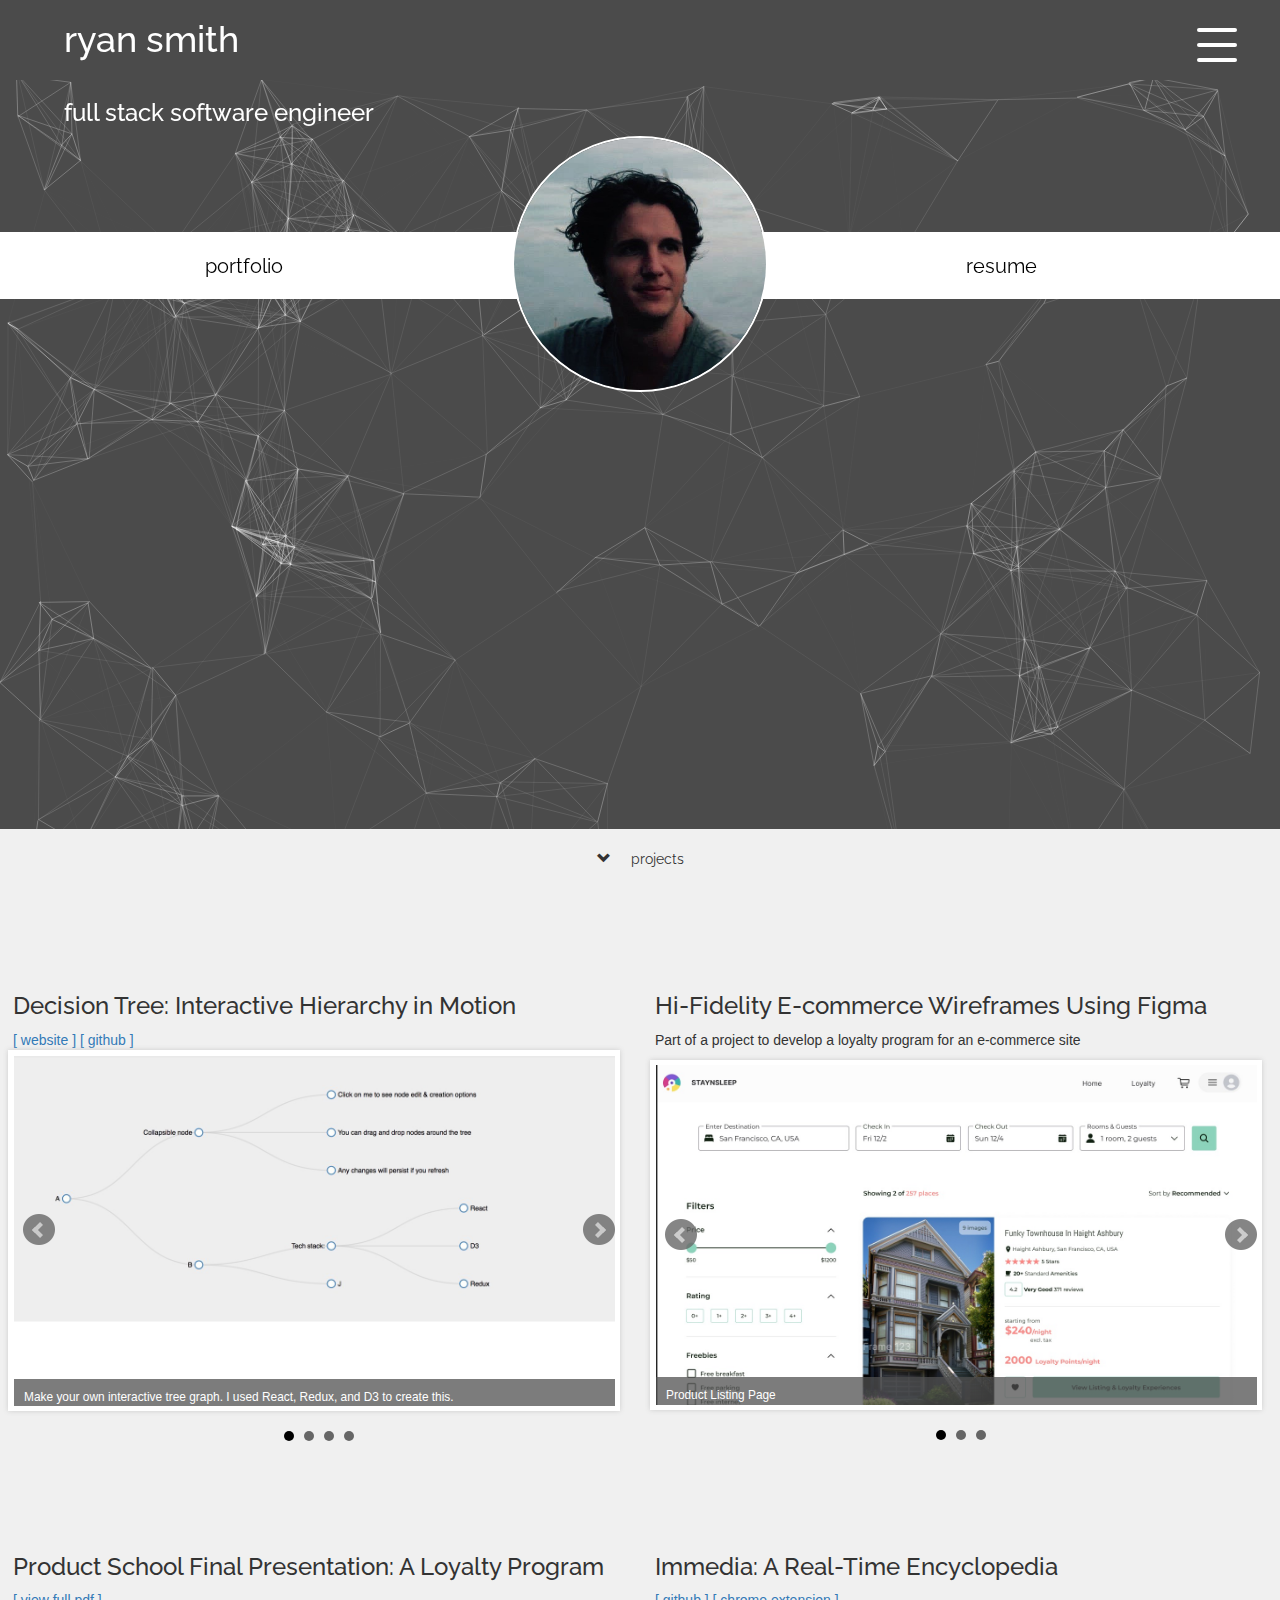
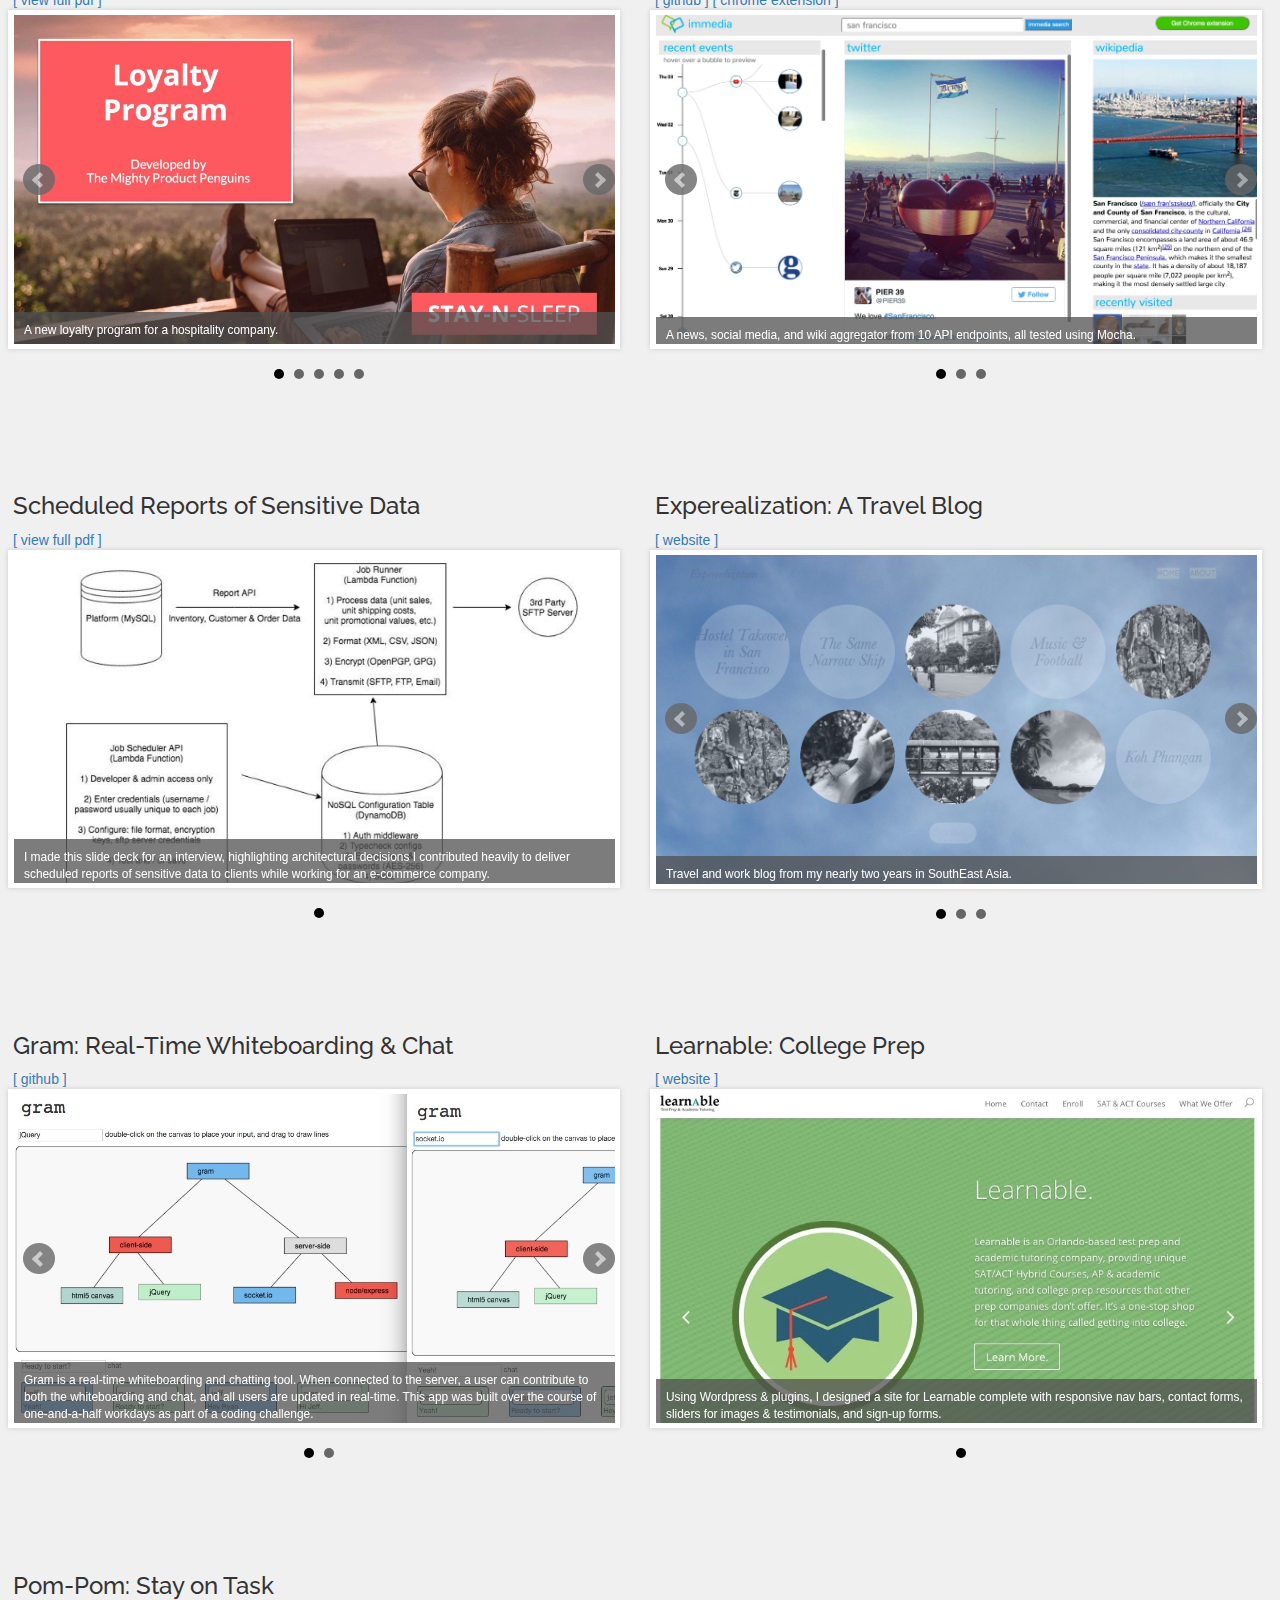
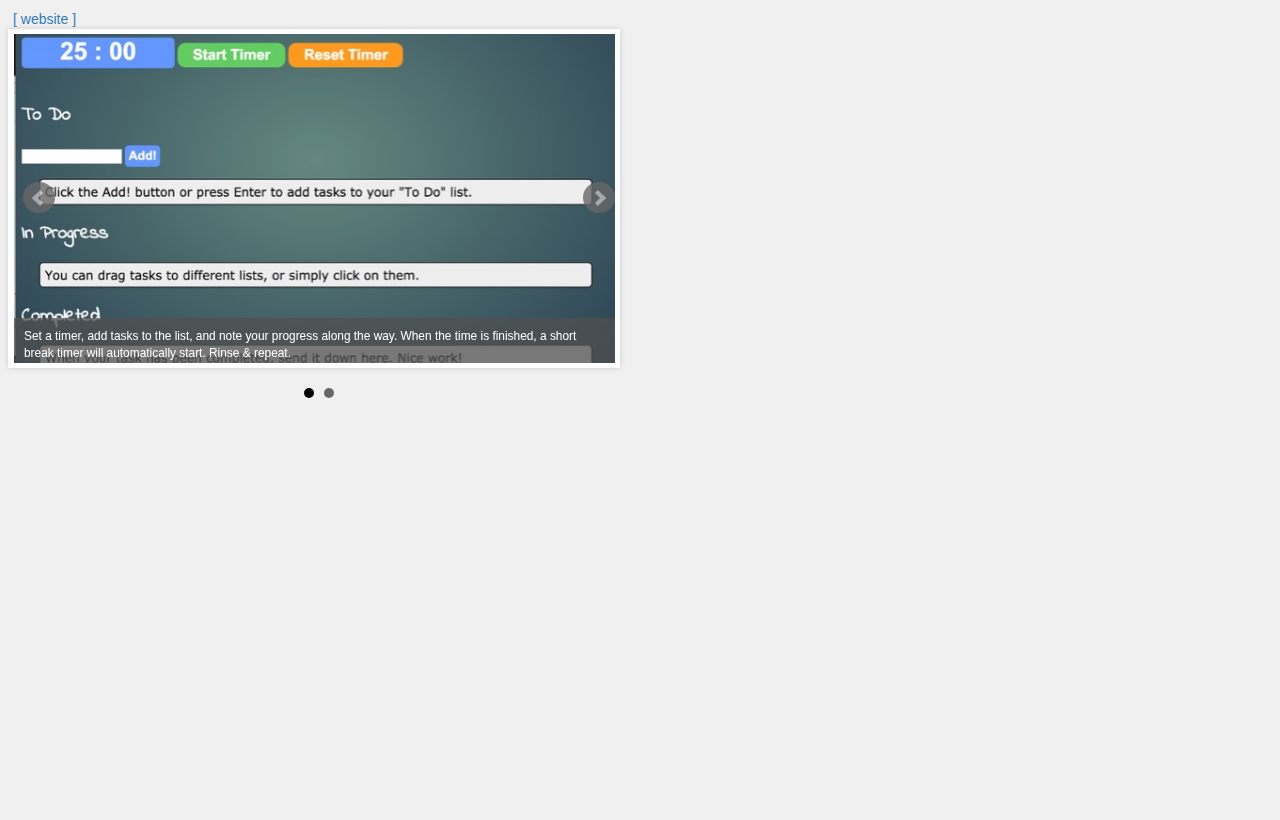
==== commit 4f4b4c57: "update github link" ====
--- a/index.html
+++ b/index.html
@@ -41,7 +41,6 @@
 
         <div id="particles-js"></div>
         <h3 class='welcome-text sub-text'>full stack software engineer</h3>
-        <h5 class='welcome-text sub-text'>asheville</h5>
         
         <img class='img-circle portrait' src='./assets/ryan-smith.jpg'>
         <div id='welcome-panel'>
@@ -150,7 +149,7 @@
 
           <div id='contact' class='wow fadeInUp project'>
             <a class='col-md-6' href='http://linkedin.com/in/helloimryansmith' alt='linkedIn' class='text' target='_blank'><img src='assets/footer/linkedin.png' width='45%' style='margin:-3% 0 0 5%'></a>
-            <a class='col-md-6' href='https://github.com/mtcrushmore' alt='github' class='text' target='_blank'><img src='assets/footer/github.png' width='25%' style='margin: -8% 25% 0 0'></a>
+            <a class='col-md-6' href='https://github.com/magnanim0use' alt='github' class='text' target='_blank'><img src='assets/footer/github.png' width='25%' style='margin: -8% 25% 0 0'></a>
           </div>
 
         </div>  
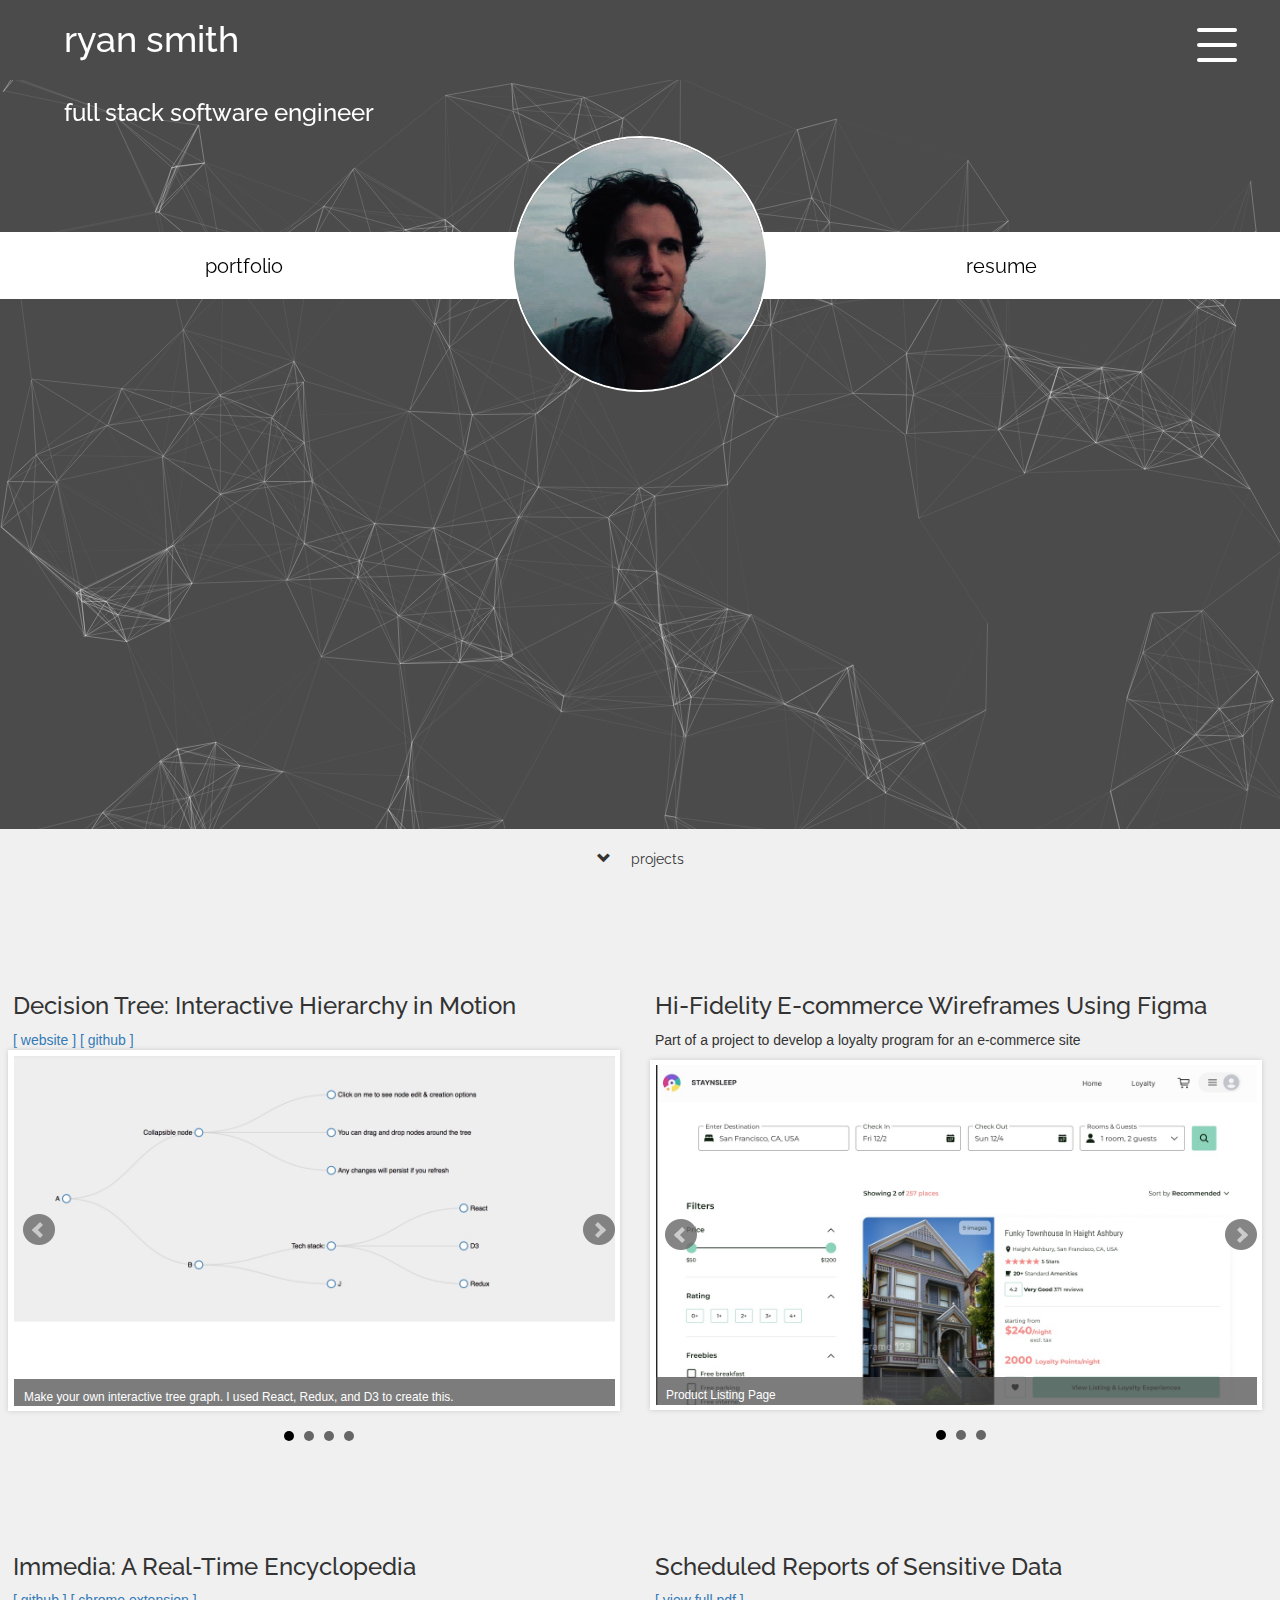
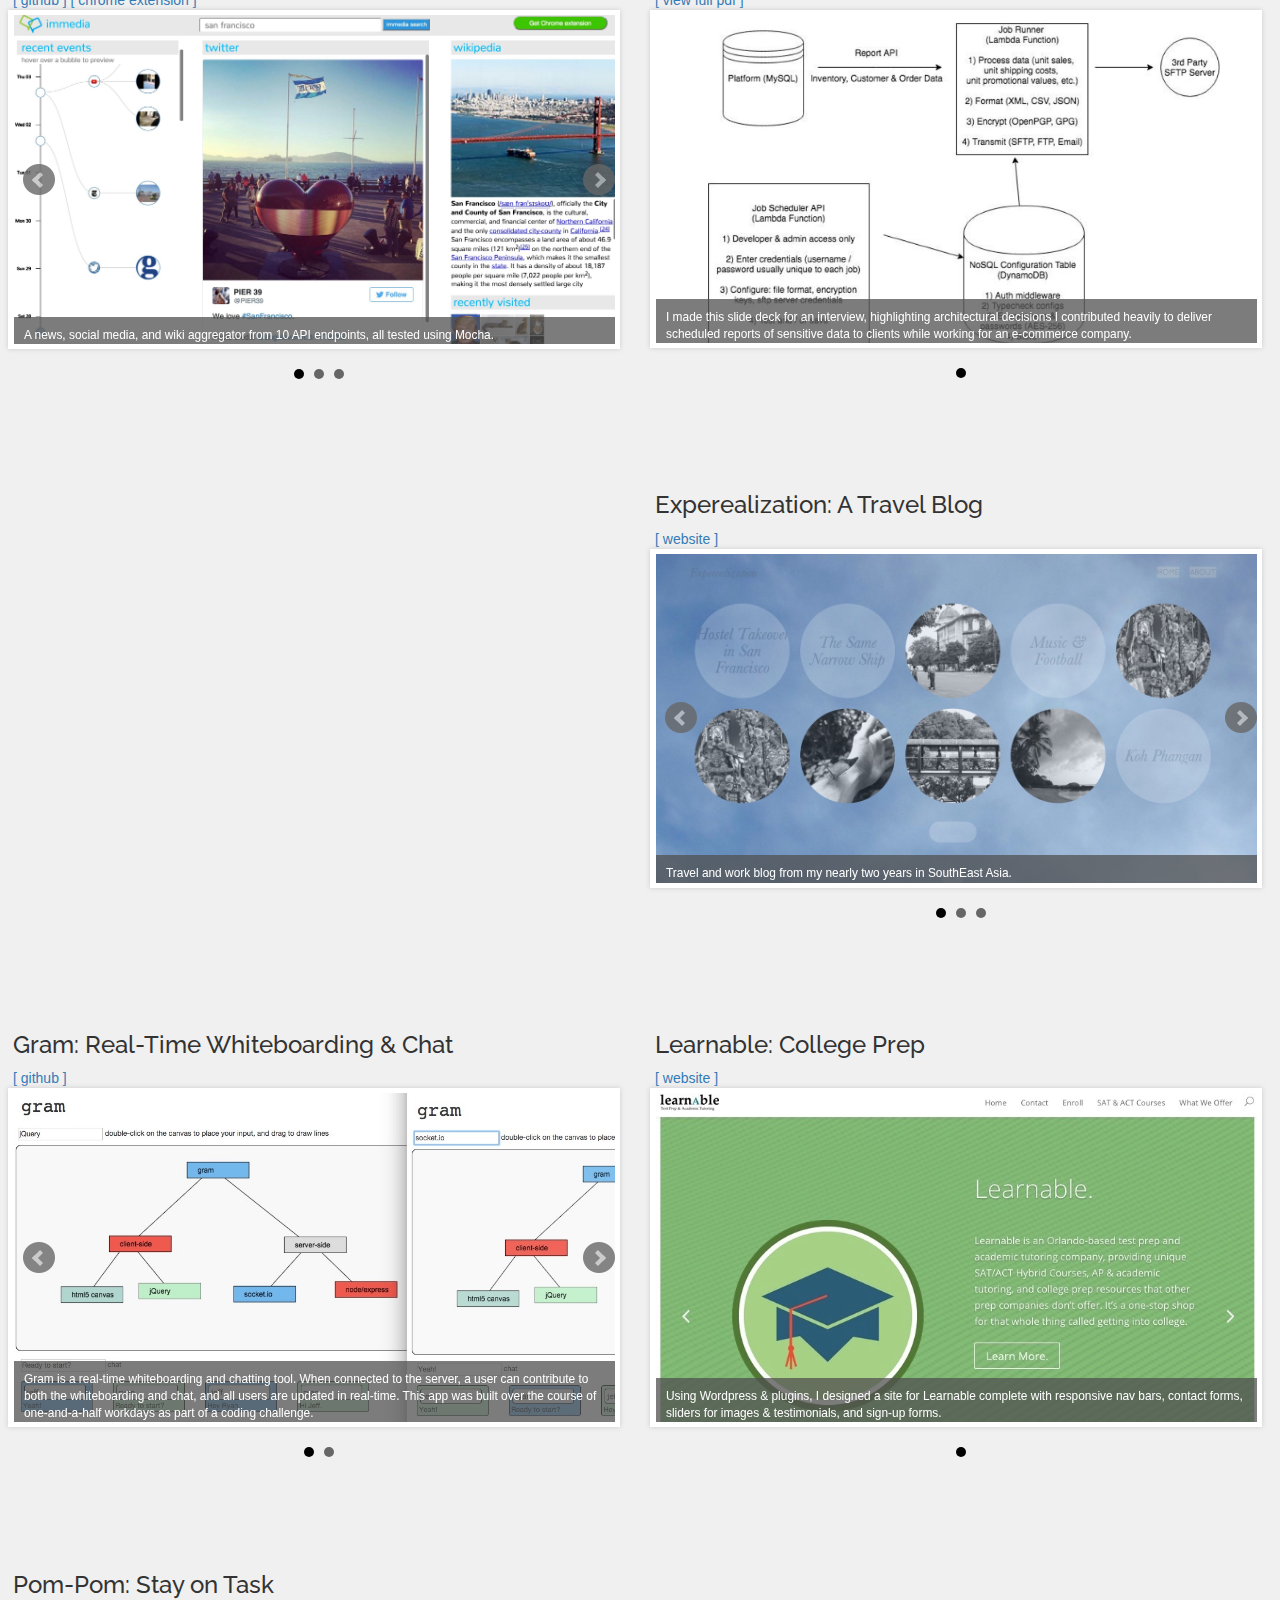
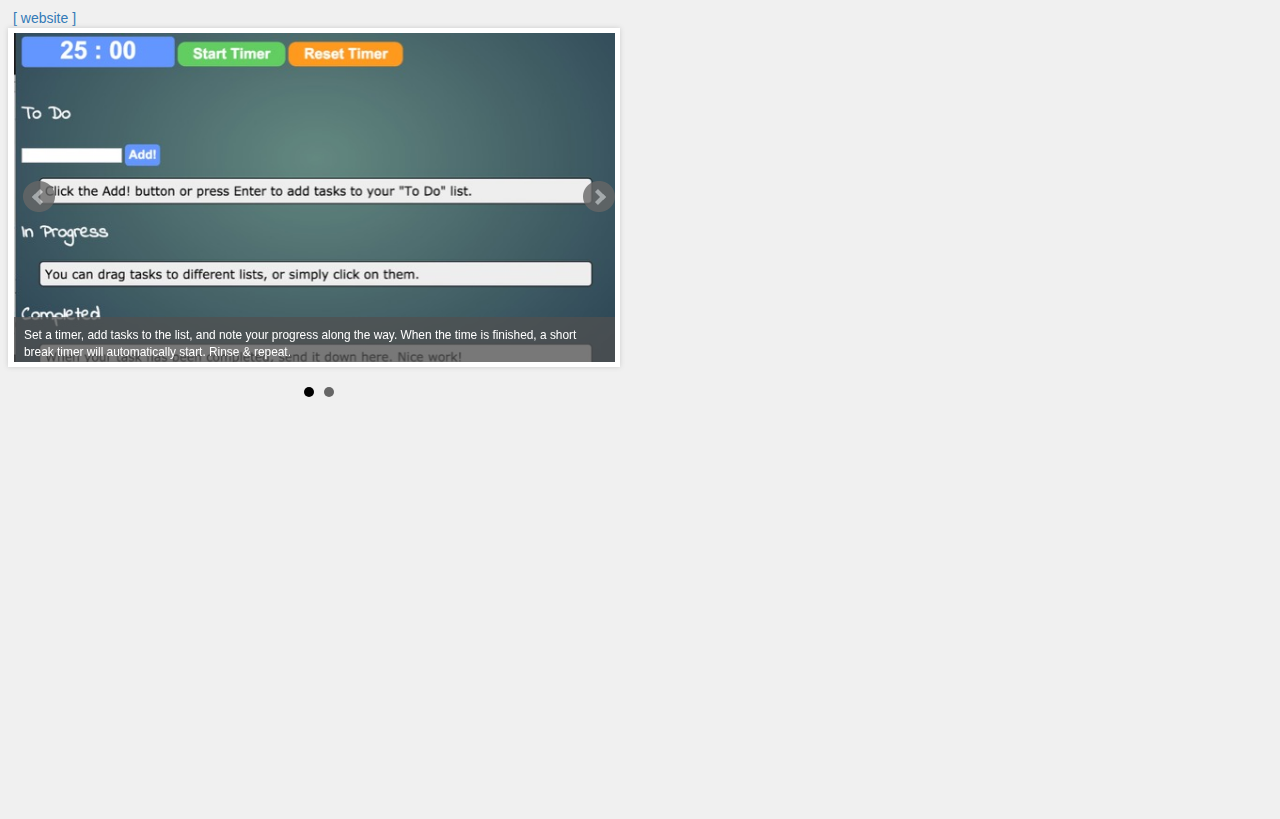
==== commit 1ea8d789: "fix alignment issue in projects" ====
--- a/index.html
+++ b/index.html
@@ -86,7 +86,7 @@
             </ul>
           </div>
 
-          <div class='project col-md-6'><h3 class='project-title'>Product School Final Presentation: A Loyalty Program</h3>
+          <!-- <div class='project col-md-6'><h3 class='project-title'>Product School Final Presentation: A Loyalty Program</h3>
             <a href='assets/product-school/product-school-presentation.pdf' target='_blank'>[ view full pdf ]</a>
             <ul class="bxslider">
               <li><img src="assets/product-school/product-school-presentation-main.jpg" title='A new loyalty program for a hospitality company.' /></li>
@@ -95,7 +95,7 @@
               <li><img src="assets/product-school/product-school-presentation-3.jpg" title='' /></li>
               <li><img src="assets/product-school/product-school-presentation-4.jpg" title='' /></li>
             </ul>
-          </div>
+          </div> -->
 
           <div class='project col-md-6'><h3 class='project-title'>Immedia: A Real-Time Encyclopedia</h3>
             <a href='https://github.com/The-Undefineds/immedia' target='_blank'>[ github ]</a>
--- a/styles/styles.css
+++ b/styles/styles.css
@@ -102,7 +102,7 @@
 }
 
 #projects {
-  display: inline-block;
+  display: block;
   background-color: #F0F0F0;
   width:100%;
 }
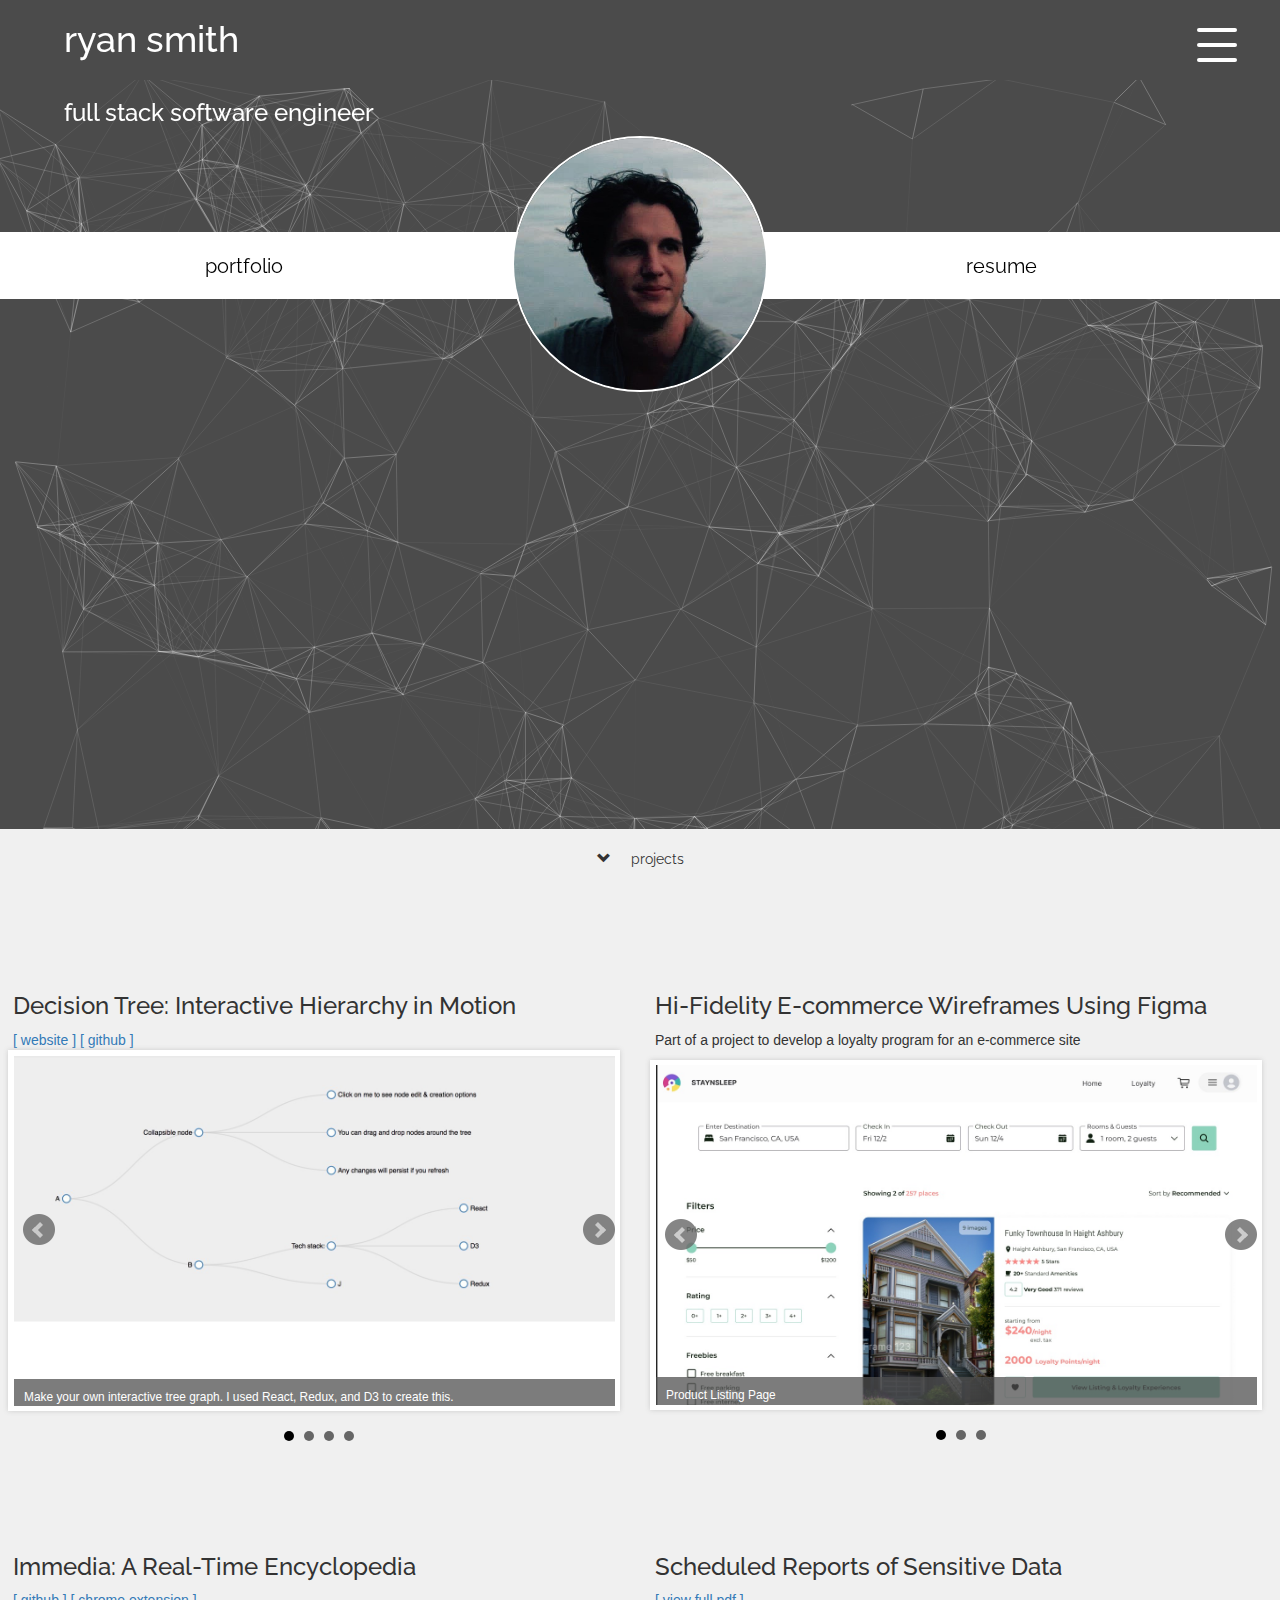
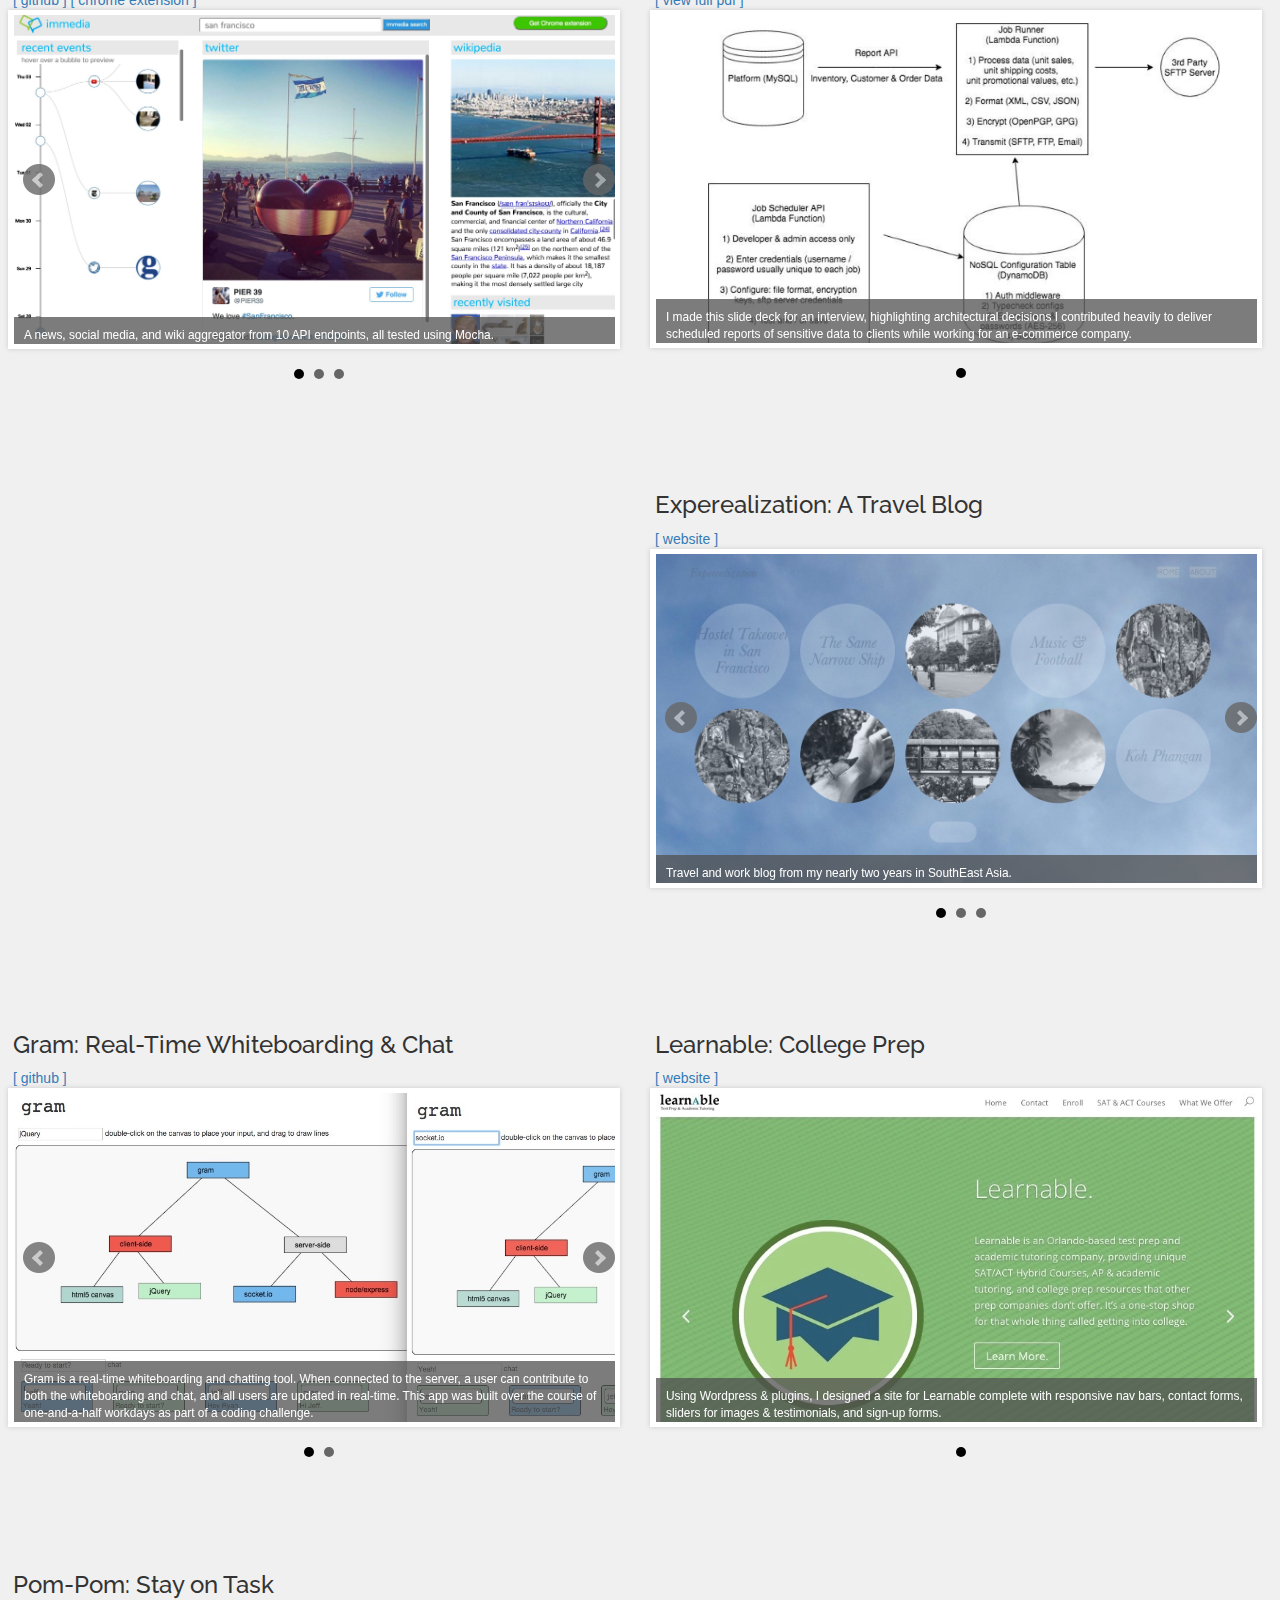
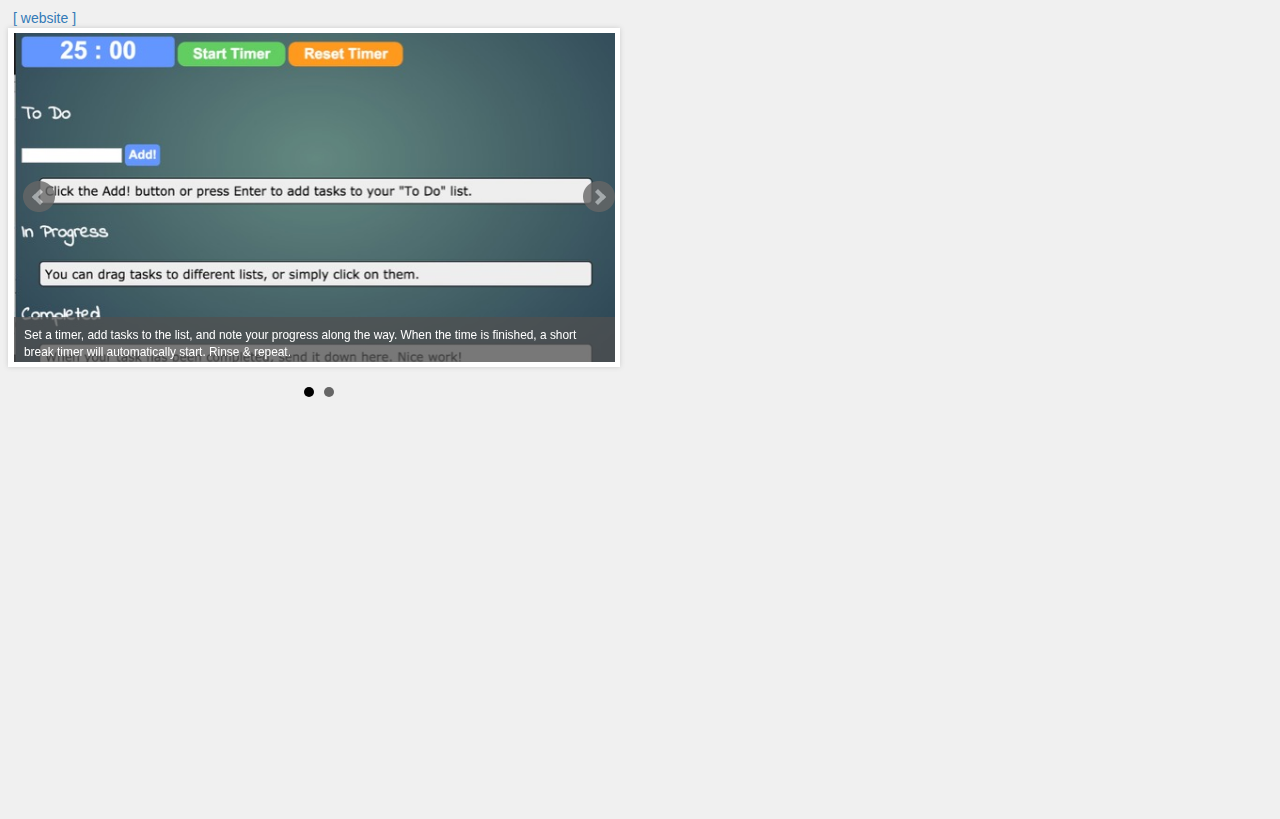
==== commit 50e92fba: "update resume" ====
--- a/index.html
+++ b/index.html
@@ -29,7 +29,7 @@
               <li class='link-welcome'><p class='menu-text'>to the top!</p></li>
               <li class='link-portfolio'><p class='menu-text'>portfolio</p></li>
               <li class='link-resume'>
-                <a class='menu-text' href='./assets/ryan-smith-resume-2023.pdf' target='_blank'>resume</a>
+                <a class='menu-text' href='./assets/ryan-smith-resume-2024.pdf' target='_blank'>resume</a>
               </li>
             </ul>
           </span>
